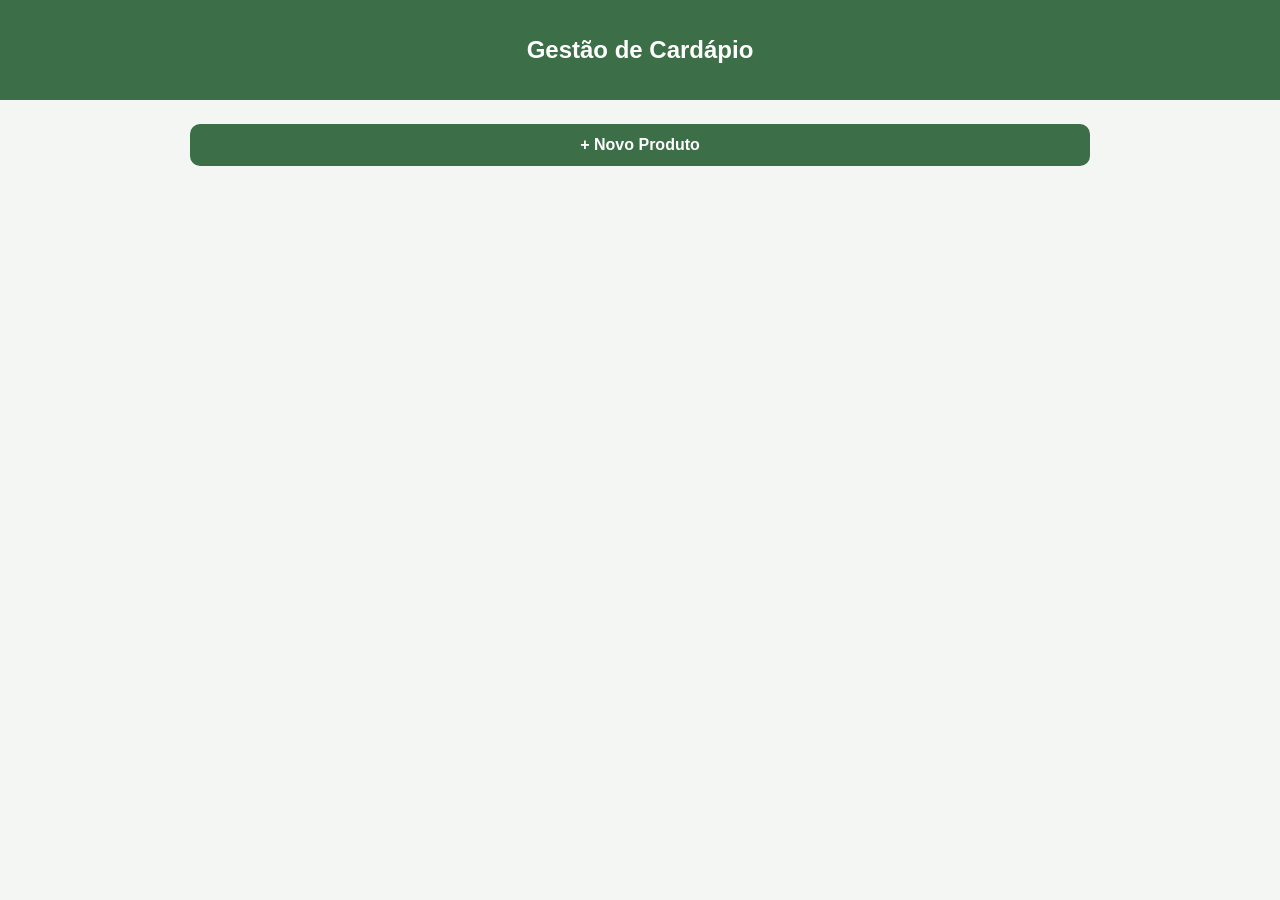
==== cardapio.html @ 91f8f68f "Update cardapio.html" ====
<!DOCTYPE html>
<html lang="pt-br">
<head>
<meta charset="UTF-8">
<meta name="viewport" content="width=device-width, initial-scale=1.0">
<title>Gestão de Cardápio</title>

<style>
  body{ font-family:Arial; background:#f4f6f4; margin:0; }
  header{ background:#3C6E47; color:#fff; padding:16px; text-align:center; }
  .container{ max-width:900px; margin:auto; padding:24px 16px; }
  
  .form-card{
    background:#fff; padding:24px; border-radius:16px;
    border:1px solid #e5e5e5; box-shadow:0 4px 12px rgba(0,0,0,0.05);
    margin-bottom:24px;
  }
  .form-card h3{ margin-bottom:16px; color:#3C6E47; }
  .field{ margin-bottom:14px; }
  input, textarea{ width:100%; padding:14px; border-radius:10px; border:1px solid #ddd; font-size:14px; box-sizing: border-box; }
  
  button{ padding:12px; border:none; border-radius:10px; font-weight:bold; cursor:pointer; }
  .btn-new{ background:#3C6E47; color:#fff; margin-bottom: 20px; width: 100%; font-size: 16px; }
  .btn-save{ width:100%; background:#3C6E47; color:#fff; }
  .btn-delete{ background:#b93b3b; color:#fff; margin-top:6px; width: 100%; }

  .card{ background:#fff; padding:16px; border-radius:12px; margin-bottom:12px; border:1px solid #ddd; }
  .img-preview { max-width: 100px; display: block; margin: 10px 0; border-radius: 8px; }
</style>
</head>

<body>

<header>
  <h2>Gestão de Cardápio</h2>
</header>

<div class="container">

  <button class="btn-new" onclick="toggleForm()">+ Novo Produto</button>

  <!-- FORMULÁRIO ÚNICO E ORGANIZADO -->
  <div id="form-box" class="form-card" style="display:none;">
    <h3>Novo Produto</h3>
    <div class="field">
      <input id="novo-nome" placeholder="Nome do produto">
    </div>
    <div class="field">
      <textarea id="novo-desc" placeholder="Descrição"></textarea>
    </div>
    <div class="field">
      <input id="novo-preco" type="number" step="0.01" placeholder="Preço (ex: 19.90)">
    </div>
    <div class="field">
      <label style="font-size: 12px; color: #666;">Foto do Produto:</label>
      <input type="file" id="novo-img-file" accept="image/png, image/jpeg, image/webp">
    </div>
    <button class="btn-save" id="btn-criar" onclick="criarProduto()">Salvar Produto</button>
  </div>

  <div id="lista"></div>

</div>

<script>
// Ajuste a URL se o seu backend estiver em outra rota de operações
const API = "https://onrender.com"; 

function toggleForm(){
  const el = document.getElementById("form-box");
  el.style.display = el.style.display === "none" ? "block" : "none";
}

// Converter arquivo para Base64
function fileToBase64(file){
  return new Promise((resolve, reject)=>{
    const reader = new FileReader();
    reader.readAsDataURL(file);
    reader.onload = () => resolve(reader.result);
    reader.onerror = error => reject(error);
  });
}

// ================= CARREGAR PRODUTOS =================
async function carregar(){
  try {
    const res = await fetch(API);
    const data = await res.json();
    const el = document.getElementById("lista");
    el.innerHTML = "";

    (data.products || []).forEach(p => {
      el.innerHTML += `
        <div class="card">
          <div class="field"><input value="${p.name}" id="name-${p.id}"></div>
          <div class="field"><textarea id="desc-${p.id}">${p.description || ""}</textarea></div>
          <div class="field"><input type="number" value="${p.price}" id="price-${p.id}"></div>
          ${p.image_url ? `<img src="${p.image_url}" class="img-preview">` : ''}
          <button class="btn-save" onclick="salvar('${p.id}')">Atualizar</button>
          <button class="btn-delete" onclick="deletar('${p.id}')">Excluir</button>
        </div>
      `;
    });
  } catch (e) {
    console.error(e);
    alert("Erro ao carregar produtos");
  }
}

// ================= CRIAR PRODUTO =================
async function criarProduto(){
  const btn = document.getElementById("btn-criar");
  const name = document.getElementById("novo-nome").value.trim();
  const description = document.getElementById("novo-desc").value.trim();
  const price = document.getElementById("novo-preco").value;
  const fileInput = document.getElementById("novo-img-file");
  const file = fileInput.files[0];

  if (!name) { alert("Nome obrigatório"); return; }

  btn.disabled = true;
  btn.innerText = "Enviando...";

  let image_url = "";
  if (file) {
    try {
      image_url = await fileToBase64(file);
    } catch (e) {
      alert("Erro ao processar imagem");
      btn.disabled = false;
      return;
    }
  }

  try {
    const res = await fetch(API, {
      method: "POST",
      headers: { 'Content-Type': 'application/json' },
      body: JSON.stringify({
        name,
        description,
        price: Number(price) || 0,
        image_url
      })
    });

    const data = await res.json();

    if (data.ok) {
      alert("Produto criado!");
      // Limpar campos
      document.getElementById("novo-nome").value = "";
      document.getElementById("novo-desc").value = "";
      document.getElementById("novo-preco").value = "";
      fileInput.value = "";
      toggleForm();
      carregar();
    } else {
      alert("Erro: " + data.message);
    }
  } catch (e) {
    console.error(e);
    alert("Erro de conexão com o servidor");
  } finally {
    btn.disabled = false;
    btn.innerText = "Salvar Produto";
  }
}

// ================= ATUALIZAR (SALVAR) =================
async function salvar(id){
  const name = document.getElementById("name-"+id).value;
  const description = document.getElementById("desc-"+id).value;
  const price = document.getElementById("price-"+id).value;

  try {
    const res = await fetch(`${API}/${id}`, {
      method: "PATCH",
      headers: { 'Content-Type': 'application/json' },
      body: JSON.stringify({ name, description, price: Number(price) })
    });
    const data = await res.json();
    if(data.ok) alert("Atualizado!");
  } catch (e) {
    alert("Erro ao atualizar");
  }
}

// ================= DELETAR =================
async function deletar(id){
  if(!confirm("Excluir produto?")) return;
  try {
    await fetch(`${API}/${id}`, { method: "DELETE" });
    carregar();
  } catch (e) {
    alert("Erro ao deletar");
  }
}

// Inicialização
carregar();
</script>

</body>
</html>
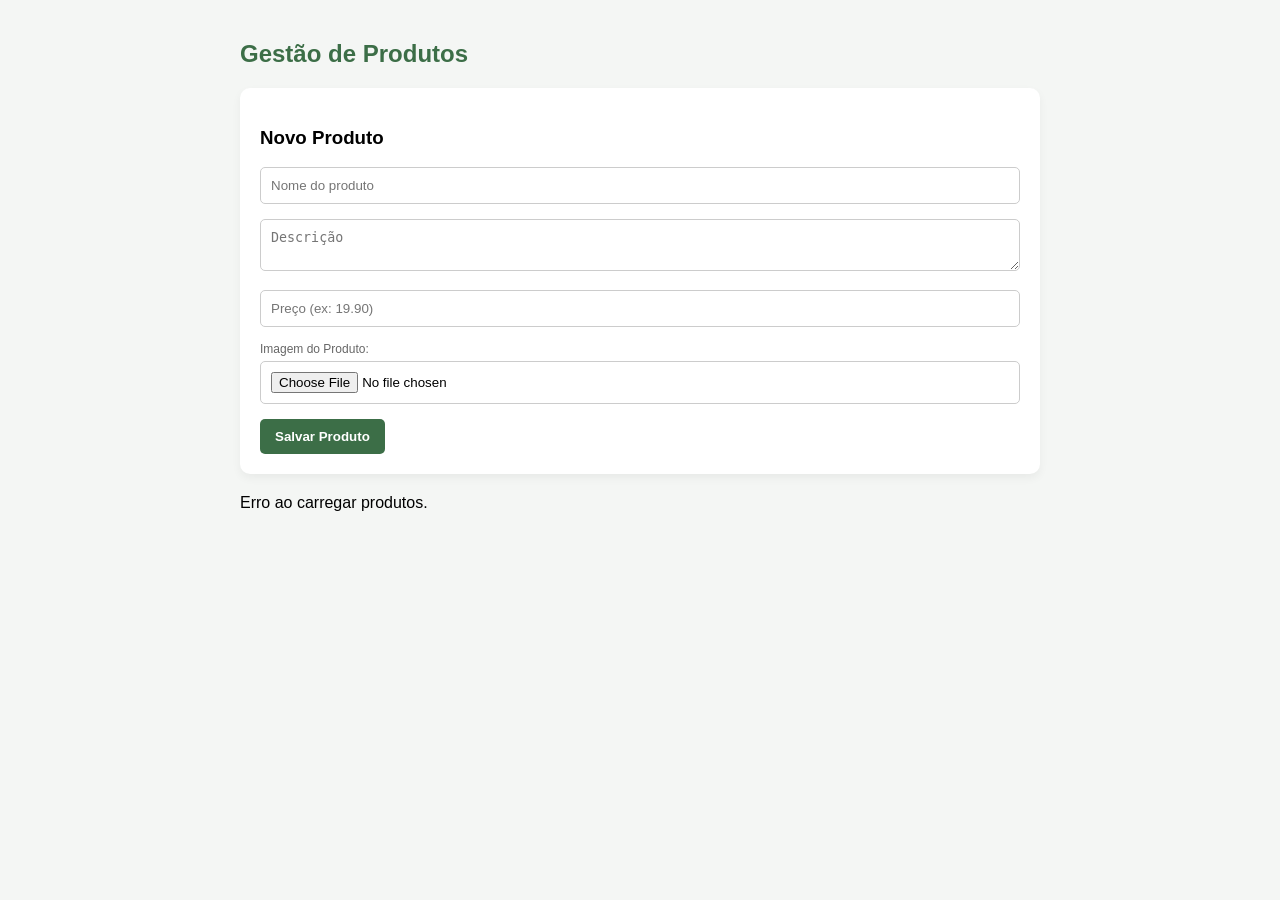
==== commit c485a949: "Update cardapio.html" ====
--- a/cardapio.html
+++ b/cardapio.html
@@ -1,206 +1,190 @@
 <!DOCTYPE html>
 <html lang="pt-br">
 <head>
-<meta charset="UTF-8">
-<meta name="viewport" content="width=device-width, initial-scale=1.0">
-<title>Gestão de Cardápio</title>
+  <meta charset="UTF-8">
+  <meta name="viewport" content="width=device-width, initial-scale=1.0">
+  <title>Gestão de Cardápio - Admin</title>
+  <style>
+    body { font-family: Arial, sans-serif; background: #f4f6f4; margin: 0; padding: 20px; }
+    .container { max-width: 800px; margin: 0 auto; }
+    h2 { color: #3C6E47; }
+    .form-card, .card { background: #fff; padding: 20px; border-radius: 10px; margin-bottom: 20px; box-shadow: 0 4px 10px rgba(0,0,0,0.05); }
+    .field { margin-bottom: 15px; }
+    input, textarea { width: 100%; padding: 10px; border: 1px solid #ccc; border-radius: 5px; box-sizing: border-box; }
+    button { padding: 10px 15px; border: none; border-radius: 5px; cursor: pointer; font-weight: bold; }
+    .btn-save { background: #3C6E47; color: white; }
+    .btn-delete { background: #c0392b; color: white; }
+    .btn-save:hover { background: #2d5235; }
+    .btn-delete:hover { background: #a53125; }
+    img.preview { max-width: 100px; border-radius: 8px; margin-top: 10px; display: block; }
+  </style>
+</head>
+<body>
+  <div class="container">
+    <h2>Gestão de Produtos</h2>
+    
+    <!-- Formulário Único de Criação -->
+    <div class="form-card">
+      <h3>Novo Produto</h3>
+      <div class="field">
+        <input id="novo-nome" type="text" placeholder="Nome do produto">
+      </div>
+      <div class="field">
+        <textarea id="novo-desc" placeholder="Descrição"></textarea>
+      </div>
+      <div class="field">
+        <input id="novo-preco" type="number" step="0.01" placeholder="Preço (ex: 19.90)">
+      </div>
+      <div class="field">
+        <label style="font-size: 12px; color: #666; display: block; margin-bottom: 5px;">Imagem do Produto:</label>
+        <input type="file" id="novo-img-file" accept="image/png, image/jpeg, image/webp">
+      </div>
+      <button class="btn-save" id="btn-criar" onclick="criarProduto()">Salvar Produto</button>
+    </div>
 
-<style>
-  body{ font-family:Arial; background:#f4f6f4; margin:0; }
-  header{ background:#3C6E47; color:#fff; padding:16px; text-align:center; }
-  .container{ max-width:900px; margin:auto; padding:24px 16px; }
-  
-  .form-card{
-    background:#fff; padding:24px; border-radius:16px;
-    border:1px solid #e5e5e5; box-shadow:0 4px 12px rgba(0,0,0,0.05);
-    margin-bottom:24px;
-  }
-  .form-card h3{ margin-bottom:16px; color:#3C6E47; }
-  .field{ margin-bottom:14px; }
-  input, textarea{ width:100%; padding:14px; border-radius:10px; border:1px solid #ddd; font-size:14px; box-sizing: border-box; }
-  
-  button{ padding:12px; border:none; border-radius:10px; font-weight:bold; cursor:pointer; }
-  .btn-new{ background:#3C6E47; color:#fff; margin-bottom: 20px; width: 100%; font-size: 16px; }
-  .btn-save{ width:100%; background:#3C6E47; color:#fff; }
-  .btn-delete{ background:#b93b3b; color:#fff; margin-top:6px; width: 100%; }
-
-  .card{ background:#fff; padding:16px; border-radius:12px; margin-bottom:12px; border:1px solid #ddd; }
-  .img-preview { max-width: 100px; display: block; margin: 10px 0; border-radius: 8px; }
-</style>
-</head>
-
-<body>
-
-<header>
-  <h2>Gestão de Cardápio</h2>
-</header>
-
-<div class="container">
-
-  <button class="btn-new" onclick="toggleForm()">+ Novo Produto</button>
-
-  <!-- FORMULÁRIO ÚNICO E ORGANIZADO -->
-  <div id="form-box" class="form-card" style="display:none;">
-    <h3>Novo Produto</h3>
-    <div class="field">
-      <input id="novo-nome" placeholder="Nome do produto">
-    </div>
-    <div class="field">
-      <textarea id="novo-desc" placeholder="Descrição"></textarea>
-    </div>
-    <div class="field">
-      <input id="novo-preco" type="number" step="0.01" placeholder="Preço (ex: 19.90)">
-    </div>
-    <div class="field">
-      <label style="font-size: 12px; color: #666;">Foto do Produto:</label>
-      <input type="file" id="novo-img-file" accept="image/png, image/jpeg, image/webp">
-    </div>
-    <button class="btn-save" id="btn-criar" onclick="criarProduto()">Salvar Produto</button>
+    <!-- Lista de Produtos para Edição/Exclusão -->
+    <div id="lista">Carregando produtos...</div>
   </div>
 
-  <div id="lista"></div>
+  <script>
+    const API = "https://SEU-BACKEND-AQUI.com/api"; // ATENÇÃO: Troque pela URL do seu backend!
 
-</div>
+    // Converte Arquivo para Base64
+    function fileToBase64(file) {
+      return new Promise((resolve, reject) => {
+        const reader = new FileReader();
+        reader.readAsDataURL(file);
+        reader.onload = () => resolve(reader.result);
+        reader.onerror = error => reject(error);
+      });
+    }
 
-<script>
-// Ajuste a URL se o seu backend estiver em outra rota de operações
-const API = "https://onrender.com"; 
+    async function carregar() {
+      try {
+        const res = await fetch(API + "/products");
+        const data = await res.json();
+        
+        const el = document.getElementById("lista");
+        el.innerHTML = "";
+        
+        (data.products || []).forEach(p => {
+          el.innerHTML += `
+            <div class="card">
+              <div class="field"><input value="${p.name}" id="name-${p.id}"></div>
+              <div class="field"><textarea id="desc-${p.id}">${p.description || ""}</textarea></div>
+              <div class="field"><input value="${p.price}" id="price-${p.id}" type="number" step="0.01"></div>
+              
+              <!-- Mantemos a URL escondida para não perder caso o admin não altere a imagem -->
+              <input type="hidden" value="${p.image_url || ""}" id="current-img-${p.id}">
+              
+              <div class="field">
+                <label style="font-size: 12px; color: #666;">Trocar imagem:</label>
+                <input type="file" id="file-${p.id}" accept="image/png, image/jpeg, image/webp">
+                ${p.image_url ? `<img src="${p.image_url}" class="preview">` : ''}
+              </div>
 
-function toggleForm(){
-  const el = document.getElementById("form-box");
-  el.style.display = el.style.display === "none" ? "block" : "none";
-}
+              <button class="btn-save" onclick="salvar('${p.id}')">Atualizar</button>
+              <button class="btn-delete" onclick="deletar('${p.id}')">Excluir</button>
+            </div>
+          `;
+        });
+      } catch (e) {
+        console.error(e);
+        document.getElementById("lista").innerHTML = "Erro ao carregar produtos.";
+      }
+    }
 
-// Converter arquivo para Base64
-function fileToBase64(file){
-  return new Promise((resolve, reject)=>{
-    const reader = new FileReader();
-    reader.readAsDataURL(file);
-    reader.onload = () => resolve(reader.result);
-    reader.onerror = error => reject(error);
-  });
-}
+    async function criarProduto() {
+      const btn = document.getElementById("btn-criar");
+      const name = document.getElementById("novo-nome").value.trim();
+      const description = document.getElementById("novo-desc").value.trim();
+      const price = document.getElementById("novo-preco").value;
+      const file = document.getElementById("novo-img-file").files[0];
 
-// ================= CARREGAR PRODUTOS =================
-async function carregar(){
-  try {
-    const res = await fetch(API);
-    const data = await res.json();
-    const el = document.getElementById("lista");
-    el.innerHTML = "";
+      if (!name) return alert("Nome obrigatório");
 
-    (data.products || []).forEach(p => {
-      el.innerHTML += `
-        <div class="card">
-          <div class="field"><input value="${p.name}" id="name-${p.id}"></div>
-          <div class="field"><textarea id="desc-${p.id}">${p.description || ""}</textarea></div>
-          <div class="field"><input type="number" value="${p.price}" id="price-${p.id}"></div>
-          ${p.image_url ? `<img src="${p.image_url}" class="img-preview">` : ''}
-          <button class="btn-save" onclick="salvar('${p.id}')">Atualizar</button>
-          <button class="btn-delete" onclick="deletar('${p.id}')">Excluir</button>
-        </div>
-      `;
-    });
-  } catch (e) {
-    console.error(e);
-    alert("Erro ao carregar produtos");
-  }
-}
+      btn.disabled = true;
+      btn.innerText = "Salvando...";
 
-// ================= CRIAR PRODUTO =================
-async function criarProduto(){
-  const btn = document.getElementById("btn-criar");
-  const name = document.getElementById("novo-nome").value.trim();
-  const description = document.getElementById("novo-desc").value.trim();
-  const price = document.getElementById("novo-preco").value;
-  const fileInput = document.getElementById("novo-img-file");
-  const file = fileInput.files[0];
+      let image_url = "";
+      if (file) {
+        try {
+          image_url = await fileToBase64(file);
+        } catch (e) {
+          alert("Erro ao ler imagem.");
+          btn.disabled = false;
+          btn.innerText = "Salvar Produto";
+          return;
+        }
+      }
 
-  if (!name) { alert("Nome obrigatório"); return; }
+      try {
+        const res = await fetch(API + "/products", {
+          method: "POST",
+          headers: { 'Content-Type': 'application/json' },
+          body: JSON.stringify({ name, description, price, image_url })
+        });
+        const data = await res.json();
+        
+        if (!data.ok) throw new Error("Erro no backend");
 
-  btn.disabled = true;
-  btn.innerText = "Enviando...";
+        document.getElementById("novo-nome").value = "";
+        document.getElementById("novo-desc").value = "";
+        document.getElementById("novo-preco").value = "";
+        document.getElementById("novo-img-file").value = "";
+        
+        await carregar();
+      } catch (e) {
+        console.error(e);
+        alert("Erro de conexão ao salvar produto.");
+      } finally {
+        btn.disabled = false;
+        btn.innerText = "Salvar Produto";
+      }
+    }
 
-  let image_url = "";
-  if (file) {
-    try {
-      image_url = await fileToBase64(file);
-    } catch (e) {
-      alert("Erro ao processar imagem");
-      btn.disabled = false;
-      return;
+    async function salvar(id) {
+      const name = document.getElementById("name-"+id).value;
+      const description = document.getElementById("desc-"+id).value;
+      const price = document.getElementById("price-"+id).value;
+      const file = document.getElementById("file-"+id).files[0];
+      
+      let image_url = document.getElementById("current-img-"+id).value; // Mantém a antiga se não houver upload
+
+      if (file) {
+        try {
+          image_url = await fileToBase64(file);
+        } catch(e) {
+          return alert("Erro ao ler nova imagem.");
+        }
+      }
+
+      try {
+        await fetch(API + "/products/" + id, {
+          method: "PUT",
+          headers: { 'Content-Type': 'application/json' },
+          body: JSON.stringify({ name, description, price, image_url })
+        });
+        alert("Atualizado com sucesso!");
+        carregar();
+      } catch (e) {
+        alert("Erro ao atualizar.");
+      }
     }
-  }
 
-  try {
-    const res = await fetch(API, {
-      method: "POST",
-      headers: { 'Content-Type': 'application/json' },
-      body: JSON.stringify({
-        name,
-        description,
-        price: Number(price) || 0,
-        image_url
-      })
-    });
+    async function deletar(id) {
+      if(!confirm("Excluir produto definitivamente?")) return;
+      try {
+        await fetch(API + "/products/" + id, { method: "DELETE" });
+        carregar();
+      } catch (e) {
+        alert("Erro ao excluir.");
+      }
+    }
 
-    const data = await res.json();
-
-    if (data.ok) {
-      alert("Produto criado!");
-      // Limpar campos
-      document.getElementById("novo-nome").value = "";
-      document.getElementById("novo-desc").value = "";
-      document.getElementById("novo-preco").value = "";
-      fileInput.value = "";
-      toggleForm();
-      carregar();
-    } else {
-      alert("Erro: " + data.message);
-    }
-  } catch (e) {
-    console.error(e);
-    alert("Erro de conexão com o servidor");
-  } finally {
-    btn.disabled = false;
-    btn.innerText = "Salvar Produto";
-  }
-}
-
-// ================= ATUALIZAR (SALVAR) =================
-async function salvar(id){
-  const name = document.getElementById("name-"+id).value;
-  const description = document.getElementById("desc-"+id).value;
-  const price = document.getElementById("price-"+id).value;
-
-  try {
-    const res = await fetch(`${API}/${id}`, {
-      method: "PATCH",
-      headers: { 'Content-Type': 'application/json' },
-      body: JSON.stringify({ name, description, price: Number(price) })
-    });
-    const data = await res.json();
-    if(data.ok) alert("Atualizado!");
-  } catch (e) {
-    alert("Erro ao atualizar");
-  }
-}
-
-// ================= DELETAR =================
-async function deletar(id){
-  if(!confirm("Excluir produto?")) return;
-  try {
-    await fetch(`${API}/${id}`, { method: "DELETE" });
+    // Init
     carregar();
-  } catch (e) {
-    alert("Erro ao deletar");
-  }
-}
-
-// Inicialização
-carregar();
-</script>
-
+  </script>
 </body>
 </html>
 
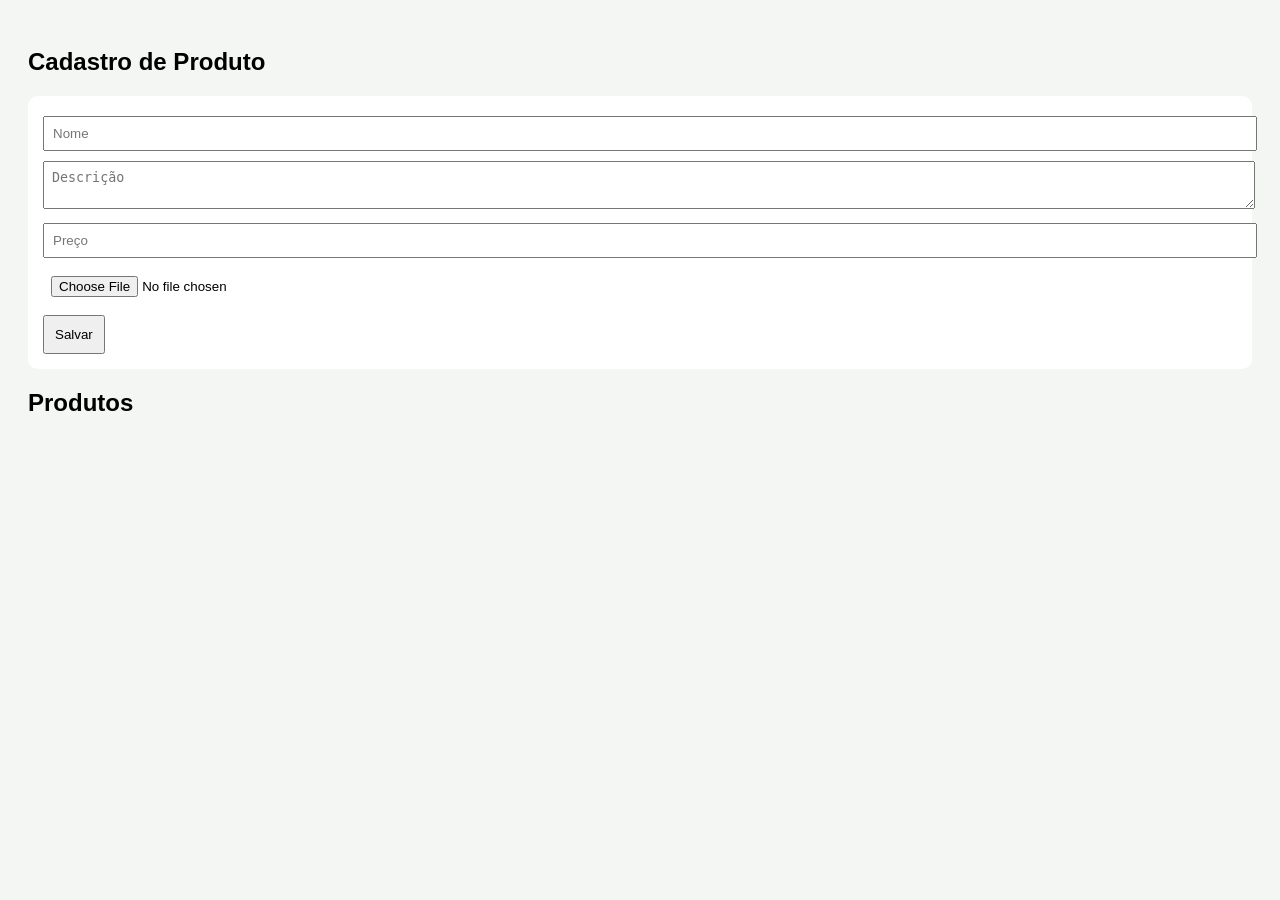
==== commit 467d7a16: "Update cardapio.html" ====
--- a/cardapio.html
+++ b/cardapio.html
@@ -1,192 +1,98 @@
 <!DOCTYPE html>
 <html lang="pt-br">
 <head>
-  <meta charset="UTF-8">
-  <meta name="viewport" content="width=device-width, initial-scale=1.0">
-  <title>Gestão de Cardápio - Admin</title>
-  <style>
-    body { font-family: Arial, sans-serif; background: #f4f6f4; margin: 0; padding: 20px; }
-    .container { max-width: 800px; margin: 0 auto; }
-    h2 { color: #3C6E47; }
-    .form-card, .card { background: #fff; padding: 20px; border-radius: 10px; margin-bottom: 20px; box-shadow: 0 4px 10px rgba(0,0,0,0.05); }
-    .field { margin-bottom: 15px; }
-    input, textarea { width: 100%; padding: 10px; border: 1px solid #ccc; border-radius: 5px; box-sizing: border-box; }
-    button { padding: 10px 15px; border: none; border-radius: 5px; cursor: pointer; font-weight: bold; }
-    .btn-save { background: #3C6E47; color: white; }
-    .btn-delete { background: #c0392b; color: white; }
-    .btn-save:hover { background: #2d5235; }
-    .btn-delete:hover { background: #a53125; }
-    img.preview { max-width: 100px; border-radius: 8px; margin-top: 10px; display: block; }
-  </style>
+<meta charset="UTF-8">
+<title>Admin Cardápio</title>
+<style>
+body{font-family:Arial;background:#f4f6f4;padding:20px}
+.card{background:#fff;padding:15px;border-radius:10px;margin-bottom:15px}
+input,textarea{width:100%;margin:5px 0;padding:8px}
+button{padding:10px;margin-top:5px;cursor:pointer}
+</style>
 </head>
 <body>
-  <div class="container">
-    <h2>Gestão de Produtos</h2>
-    
-    <!-- Formulário Único de Criação -->
-    <div class="form-card">
-      <h3>Novo Produto</h3>
-      <div class="field">
-        <input id="novo-nome" type="text" placeholder="Nome do produto">
+
+<h2>Cadastro de Produto</h2>
+
+<div class="card">
+<input id="nome" placeholder="Nome">
+<textarea id="desc" placeholder="Descrição"></textarea>
+<input id="preco" type="number" placeholder="Preço">
+<input id="img" type="file">
+<button onclick="criar()">Salvar</button>
+</div>
+
+<h2>Produtos</h2>
+<div id="lista"></div>
+
+<script>
+const API = "https://tanamao-backend.onrender.com/api";
+
+function fileToBase64(file){
+  return new Promise((res,rej)=>{
+    const r=new FileReader();
+    r.readAsDataURL(file);
+    r.onload=()=>res(r.result);
+    r.onerror=rej;
+  });
+}
+
+async function criar(){
+  const name = document.getElementById("nome").value;
+  const description = document.getElementById("desc").value;
+  const price = document.getElementById("preco").value;
+  const file = document.getElementById("img").files[0];
+
+  let image_url = "";
+  if(file){
+    image_url = await fileToBase64(file);
+  }
+
+  const res = await fetch(API+"/products",{
+    method:"POST",
+    headers:{'Content-Type':'application/json'},
+    body:JSON.stringify({name,description,price,image_url})
+  });
+
+  const data = await res.json();
+  console.log(data);
+
+  if(!data.ok) return alert("Erro");
+
+  carregar();
+}
+
+async function carregar(){
+  const res = await fetch(API+"/products");
+  const data = await res.json();
+
+  const el = document.getElementById("lista");
+  el.innerHTML="";
+
+  data.products.forEach(p=>{
+    el.innerHTML += `
+      <div class="card">
+        <b>${p.name}</b><br>
+        ${p.description}<br>
+        R$ ${p.price}<br>
+        ${p.image_url ? `<img src="${p.image_url}" width="100">` : ""}
+        <button onclick="del('${p.id}')">Excluir</button>
       </div>
-      <div class="field">
-        <textarea id="novo-desc" placeholder="Descrição"></textarea>
-      </div>
-      <div class="field">
-        <input id="novo-preco" type="number" step="0.01" placeholder="Preço (ex: 19.90)">
-      </div>
-      <div class="field">
-        <label style="font-size: 12px; color: #666; display: block; margin-bottom: 5px;">Imagem do Produto:</label>
-        <input type="file" id="novo-img-file" accept="image/png, image/jpeg, image/webp">
-      </div>
-      <button class="btn-save" id="btn-criar" onclick="criarProduto()">Salvar Produto</button>
-    </div>
+    `;
+  });
+}
 
-    <!-- Lista de Produtos para Edição/Exclusão -->
-    <div id="lista">Carregando produtos...</div>
-  </div>
+async function del(id){
+  await fetch(API+"/products/"+id,{method:"DELETE"});
+  carregar();
+}
 
-  <script>
-    const API = "https://SEU-BACKEND-AQUI.com/api"; // ATENÇÃO: Troque pela URL do seu backend!
+carregar();
+</script>
 
-    // Converte Arquivo para Base64
-    function fileToBase64(file) {
-      return new Promise((resolve, reject) => {
-        const reader = new FileReader();
-        reader.readAsDataURL(file);
-        reader.onload = () => resolve(reader.result);
-        reader.onerror = error => reject(error);
-      });
-    }
-
-    async function carregar() {
-      try {
-        const res = await fetch(API + "/products");
-        const data = await res.json();
-        
-        const el = document.getElementById("lista");
-        el.innerHTML = "";
-        
-        (data.products || []).forEach(p => {
-          el.innerHTML += `
-            <div class="card">
-              <div class="field"><input value="${p.name}" id="name-${p.id}"></div>
-              <div class="field"><textarea id="desc-${p.id}">${p.description || ""}</textarea></div>
-              <div class="field"><input value="${p.price}" id="price-${p.id}" type="number" step="0.01"></div>
-              
-              <!-- Mantemos a URL escondida para não perder caso o admin não altere a imagem -->
-              <input type="hidden" value="${p.image_url || ""}" id="current-img-${p.id}">
-              
-              <div class="field">
-                <label style="font-size: 12px; color: #666;">Trocar imagem:</label>
-                <input type="file" id="file-${p.id}" accept="image/png, image/jpeg, image/webp">
-                ${p.image_url ? `<img src="${p.image_url}" class="preview">` : ''}
-              </div>
-
-              <button class="btn-save" onclick="salvar('${p.id}')">Atualizar</button>
-              <button class="btn-delete" onclick="deletar('${p.id}')">Excluir</button>
-            </div>
-          `;
-        });
-      } catch (e) {
-        console.error(e);
-        document.getElementById("lista").innerHTML = "Erro ao carregar produtos.";
-      }
-    }
-
-    async function criarProduto() {
-      const btn = document.getElementById("btn-criar");
-      const name = document.getElementById("novo-nome").value.trim();
-      const description = document.getElementById("novo-desc").value.trim();
-      const price = document.getElementById("novo-preco").value;
-      const file = document.getElementById("novo-img-file").files[0];
-
-      if (!name) return alert("Nome obrigatório");
-
-      btn.disabled = true;
-      btn.innerText = "Salvando...";
-
-      let image_url = "";
-      if (file) {
-        try {
-          image_url = await fileToBase64(file);
-        } catch (e) {
-          alert("Erro ao ler imagem.");
-          btn.disabled = false;
-          btn.innerText = "Salvar Produto";
-          return;
-        }
-      }
-
-      try {
-        const res = await fetch(API + "/products", {
-          method: "POST",
-          headers: { 'Content-Type': 'application/json' },
-          body: JSON.stringify({ name, description, price, image_url })
-        });
-        const data = await res.json();
-        
-        if (!data.ok) throw new Error("Erro no backend");
-
-        document.getElementById("novo-nome").value = "";
-        document.getElementById("novo-desc").value = "";
-        document.getElementById("novo-preco").value = "";
-        document.getElementById("novo-img-file").value = "";
-        
-        await carregar();
-      } catch (e) {
-        console.error(e);
-        alert("Erro de conexão ao salvar produto.");
-      } finally {
-        btn.disabled = false;
-        btn.innerText = "Salvar Produto";
-      }
-    }
-
-    async function salvar(id) {
-      const name = document.getElementById("name-"+id).value;
-      const description = document.getElementById("desc-"+id).value;
-      const price = document.getElementById("price-"+id).value;
-      const file = document.getElementById("file-"+id).files[0];
-      
-      let image_url = document.getElementById("current-img-"+id).value; // Mantém a antiga se não houver upload
-
-      if (file) {
-        try {
-          image_url = await fileToBase64(file);
-        } catch(e) {
-          return alert("Erro ao ler nova imagem.");
-        }
-      }
-
-      try {
-        await fetch(API + "/products/" + id, {
-          method: "PUT",
-          headers: { 'Content-Type': 'application/json' },
-          body: JSON.stringify({ name, description, price, image_url })
-        });
-        alert("Atualizado com sucesso!");
-        carregar();
-      } catch (e) {
-        alert("Erro ao atualizar.");
-      }
-    }
-
-    async function deletar(id) {
-      if(!confirm("Excluir produto definitivamente?")) return;
-      try {
-        await fetch(API + "/products/" + id, { method: "DELETE" });
-        carregar();
-      } catch (e) {
-        alert("Erro ao excluir.");
-      }
-    }
-
-    // Init
-    carregar();
-  </script>
 </body>
 </html>
 
 
 
+
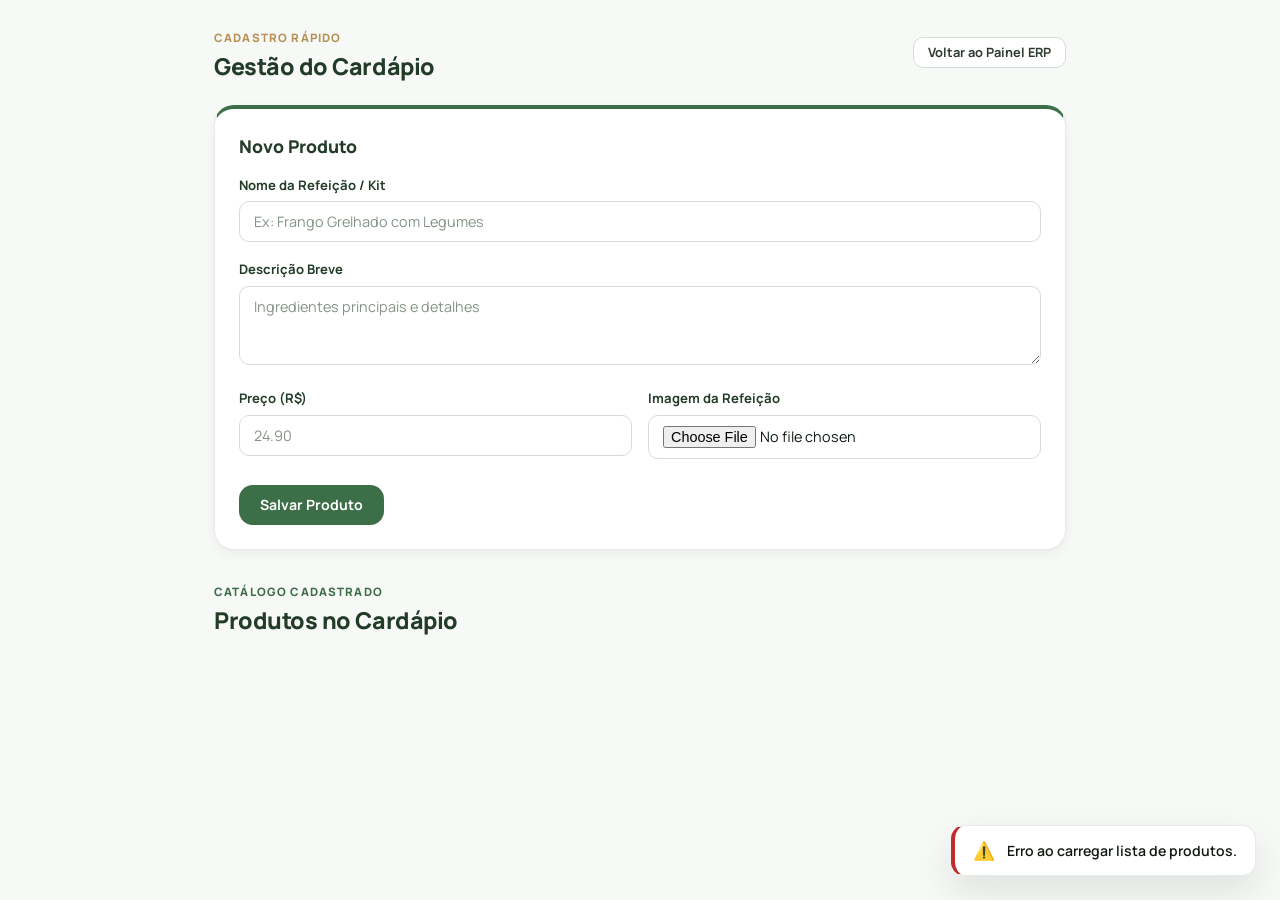
==== commit 6be99e2c: "feat: redesign SaaS com layout Mailfy, sidebar lateral e design system verde/dourado" ====
--- a/cardapio.html
+++ b/cardapio.html
@@ -1,98 +1,147 @@
 <!DOCTYPE html>
 <html lang="pt-br">
 <head>
-<meta charset="UTF-8">
-<title>Admin Cardápio</title>
-<style>
-body{font-family:Arial;background:#f4f6f4;padding:20px}
-.card{background:#fff;padding:15px;border-radius:10px;margin-bottom:15px}
-input,textarea{width:100%;margin:5px 0;padding:8px}
-button{padding:10px;margin-top:5px;cursor:pointer}
-</style>
+  <meta charset="UTF-8">
+  <meta name="viewport" content="width=device-width, initial-scale=1.0">
+  <title>Gestão do Cardápio - Tá na Mão!</title>
+  <link rel="preconnect" href="https://fonts.googleapis.com">
+  <link rel="preconnect" href="https://fonts.gstatic.com" crossorigin>
+  <link href="https://fonts.googleapis.com/css2?family=Manrope:wght@400;500;600;700;800&display=swap" rel="stylesheet">
+  <link rel="stylesheet" href="/assets/css/main.css">
 </head>
-<body>
+<body style="padding: 24px; max-width: 900px; margin: 0 auto;">
 
-<h2>Cadastro de Produto</h2>
+  <header style="margin-bottom: 24px; display: flex; align-items: center; justify-content: space-between;">
+    <div>
+      <div class="micro-heading gold">CADASTRO RÁPIDO</div>
+      <h1 class="section-title">Gestão do Cardápio</h1>
+    </div>
+    <a href="/painel.html" class="btn btn-secondary btn-sm">Voltar ao Painel ERP</a>
+  </header>
 
-<div class="card">
-<input id="nome" placeholder="Nome">
-<textarea id="desc" placeholder="Descrição"></textarea>
-<input id="preco" type="number" placeholder="Preço">
-<input id="img" type="file">
-<button onclick="criar()">Salvar</button>
-</div>
+  <div class="mailfy-card featured-green" style="margin-bottom: 28px;">
+    <h3 style="font-size: 1.1rem; font-weight: 800; color: var(--verde-dark); margin-bottom: 16px;">Novo Produto</h3>
+    
+    <div class="form-group">
+      <label class="form-label">Nome da Refeição / Kit</label>
+      <input id="nome" class="form-control" placeholder="Ex: Frango Grelhado com Legumes">
+    </div>
 
-<h2>Produtos</h2>
-<div id="lista"></div>
+    <div class="form-group">
+      <label class="form-label">Descrição Breve</label>
+      <textarea id="desc" class="form-control" rows="3" placeholder="Ingredientes principais e detalhes"></textarea>
+    </div>
 
-<script>
-const API = "https://tanamao-backend.onrender.com/api";
+    <div style="display: grid; grid-template-columns: 1fr 1fr; gap: 16px;">
+      <div class="form-group">
+        <label class="form-label">Preço (R$)</label>
+        <input id="preco" type="number" step="0.01" class="form-control" placeholder="24.90">
+      </div>
+      <div class="form-group">
+        <label class="form-label">Imagem da Refeição</label>
+        <input id="img" type="file" accept="image/*" class="form-control">
+      </div>
+    </div>
 
-function fileToBase64(file){
-  return new Promise((res,rej)=>{
-    const r=new FileReader();
-    r.readAsDataURL(file);
-    r.onload=()=>res(r.result);
-    r.onerror=rej;
-  });
-}
+    <button onclick="criar()" class="btn btn-primary" style="margin-top: 8px;">Salvar Produto</button>
+  </div>
 
-async function criar(){
-  const name = document.getElementById("nome").value;
-  const description = document.getElementById("desc").value;
-  const price = document.getElementById("preco").value;
-  const file = document.getElementById("img").files[0];
+  <div class="micro-heading">CATÁLOGO CADASTRADO</div>
+  <h2 class="section-title" style="margin-bottom: 16px;">Produtos no Cardápio</h2>
+  
+  <div id="lista" style="display: grid; grid-template-columns: repeat(auto-fill, minmax(260px, 1fr)); gap: 16px;"></div>
 
-  let image_url = "";
-  if(file){
-    image_url = await fileToBase64(file);
-  }
+  <script src="/assets/js/toast.js"></script>
+  <script>
+    const API = "https://tanamao-backend.onrender.com/api";
 
-  const res = await fetch(API+"/products",{
-    method:"POST",
-    headers:{'Content-Type':'application/json'},
-    body:JSON.stringify({name,description,price,image_url})
-  });
+    function fileToBase64(file){
+      return new Promise((res,rej)=>{
+        const r=new FileReader();
+        r.readAsDataURL(file);
+        r.onload=()=>res(r.result);
+        r.onerror=rej;
+      });
+    }
 
-  const data = await res.json();
-  console.log(data);
+    async function criar(){
+      const name = document.getElementById("nome").value;
+      const description = document.getElementById("desc").value;
+      const price = document.getElementById("preco").value;
+      const file = document.getElementById("img").files[0];
 
-  if(!data.ok) return alert("Erro");
+      if(!name || !price) {
+        Toast.error("Por favor, preencha o nome e o preço.");
+        return;
+      }
 
-  carregar();
-}
+      let image_url = "";
+      if(file){
+        image_url = await fileToBase64(file);
+      }
 
-async function carregar(){
-  const res = await fetch(API+"/products");
-  const data = await res.json();
+      try {
+        const res = await fetch(API+"/products",{
+          method:"POST",
+          headers:{'Content-Type':'application/json'},
+          body:JSON.stringify({name,description,price,image_url})
+        });
 
-  const el = document.getElementById("lista");
-  el.innerHTML="";
+        const data = await res.json();
+        if(!data.ok) throw new Error(data.message || "Erro ao salvar");
 
-  data.products.forEach(p=>{
-    el.innerHTML += `
-      <div class="card">
-        <b>${p.name}</b><br>
-        ${p.description}<br>
-        R$ ${p.price}<br>
-        ${p.image_url ? `<img src="${p.image_url}" width="100">` : ""}
-        <button onclick="del('${p.id}')">Excluir</button>
-      </div>
-    `;
-  });
-}
+        Toast.success("Produto cadastrado com sucesso!");
+        document.getElementById("nome").value = "";
+        document.getElementById("desc").value = "";
+        document.getElementById("preco").value = "";
+        document.getElementById("img").value = "";
+        carregar();
+      } catch(e) {
+        Toast.error(e.message || "Falha ao salvar produto.");
+      }
+    }
 
-async function del(id){
-  await fetch(API+"/products/"+id,{method:"DELETE"});
-  carregar();
-}
+    async function carregar(){
+      try {
+        const res = await fetch(API+"/products");
+        const data = await res.json();
 
-carregar();
-</script>
+        const el = document.getElementById("lista");
+        el.innerHTML="";
+
+        if (!data.products || data.products.length === 0) {
+          el.innerHTML = '<div style="color: var(--text-muted); font-size: 0.9rem;">Nenhum produto cadastrado ainda.</div>';
+          return;
+        }
+
+        data.products.forEach(p=>{
+          el.innerHTML += `
+            <div class="mailfy-card">
+              ${p.image_url ? `<img src="${p.image_url}" style="width:100%; height:140px; object-fit:cover; border-radius:var(--radius-sm); margin-bottom:12px;">` : ""}
+              <h4 style="font-weight:800; color:var(--verde-dark); font-size:1rem; margin-bottom:4px;">${p.name}</h4>
+              <p style="color:var(--text-muted); font-size:0.82rem; margin-bottom:10px;">${p.description || 'Sem descrição'}</p>
+              <div style="display:flex; align-items:center; justify-content:space-between;">
+                <span style="font-weight:800; color:var(--dourado-dark); font-size:1.1rem;">R$ ${Number(p.price).toFixed(2)}</span>
+                <button onclick="del('${p.id}')" class="btn btn-ghost btn-sm" style="color:var(--status-danger-text);">Excluir</button>
+              </div>
+            </div>
+          `;
+        });
+      } catch(e) {
+        Toast.error("Erro ao carregar lista de produtos.");
+      }
+    }
+
+    async function del(id){
+      if(confirm("Deseja realmente excluir este produto?")) {
+        await fetch(API+"/products/"+id,{method:"DELETE"});
+        Toast.info("Produto removido.");
+        carregar();
+      }
+    }
+
+    carregar();
+  </script>
 
 </body>
 </html>
-
-
-
-
--- a/assets/css/main.css
+++ b/assets/css/main.css
@@ -0,0 +1,783 @@
+/* ==========================================
+   TÁ NA MÃO! - DESIGN SYSTEM & SAAS SIDEBAR LAYOUT (MAILFY STYLE)
+   ========================================== */
+
+@import './variables.css';
+
+/* --- RESET & BODY --- */
+*, *::before, *::after {
+  box-sizing: border-box;
+  margin: 0;
+  padding: 0;
+}
+
+html {
+  scroll-behavior: smooth;
+  font-size: 16px;
+}
+
+body {
+  font-family: var(--font-family);
+  background-color: var(--bg-app);
+  color: var(--text-main);
+  line-height: 1.5;
+  -webkit-font-smoothing: antialiased;
+  -moz-osx-font-smoothing: grayscale;
+  min-height: 100vh;
+}
+
+/* --- APP LAYOUT COM SIDEBAR LATERAL (SAAS) --- */
+.app-layout {
+  display: flex;
+  min-height: 100vh;
+  width: 100%;
+  background-color: var(--bg-app);
+  position: relative;
+}
+
+/* --- SIDEBAR LATERAL --- */
+.sidebar {
+  width: 260px;
+  min-width: 260px;
+  background: var(--bg-card);
+  border-right: 1px solid var(--border-subtle);
+  display: flex;
+  flex-direction: column;
+  justify-content: space-between;
+  position: sticky;
+  top: 0;
+  height: 100vh;
+  z-index: 100;
+  padding: 20px 14px;
+  transition: transform var(--transition-normal);
+}
+
+.sidebar-header {
+  display: flex;
+  flex-direction: column;
+  gap: 16px;
+  margin-bottom: 20px;
+}
+
+.sidebar-brand {
+  display: flex;
+  align-items: center;
+  gap: 12px;
+  text-decoration: none;
+  color: var(--text-main);
+  padding: 4px 6px;
+}
+
+.sidebar-brand img {
+  width: 44px;
+  height: 44px;
+  object-fit: contain;
+  border-radius: var(--radius-md);
+  background: var(--verde-primary);
+  border: 1px solid var(--verde-border);
+  padding: 4px;
+}
+
+.sidebar-brand-info {
+  display: flex;
+  flex-direction: column;
+}
+
+.sidebar-brand-title {
+  font-family: var(--font-heading);
+  font-size: 1.1rem;
+  font-weight: 800;
+  color: var(--verde-dark);
+  line-height: 1.1;
+}
+
+.sidebar-brand-badge {
+  font-size: 0.68rem;
+  font-weight: 800;
+  color: var(--dourado-dark);
+  text-transform: uppercase;
+  letter-spacing: 0.08em;
+  margin-top: 2px;
+}
+
+/* MENUS DA SIDEBAR */
+.sidebar-nav {
+  display: flex;
+  flex-direction: column;
+  gap: 4px;
+  flex: 1;
+  overflow-y: auto;
+}
+
+.sidebar-nav-label {
+  font-size: 0.68rem;
+  font-weight: 800;
+  color: var(--text-light);
+  text-transform: uppercase;
+  letter-spacing: 0.1em;
+  padding: 12px 10px 4px;
+}
+
+.sidebar-link {
+  display: flex;
+  align-items: center;
+  gap: 12px;
+  padding: 10px 12px;
+  border-radius: var(--radius-sm);
+  color: var(--text-muted);
+  font-family: var(--font-heading);
+  font-size: 0.88rem;
+  font-weight: 700;
+  text-decoration: none;
+  border: 1px solid transparent;
+  transition: all var(--transition-fast);
+  cursor: pointer;
+}
+
+.sidebar-link .nav-icon {
+  font-size: 1.1rem;
+  display: flex;
+  align-items: center;
+  justify-content: center;
+  width: 24px;
+}
+
+.sidebar-link:hover {
+  background-color: var(--bg-hover);
+  color: var(--verde-dark);
+}
+
+.sidebar-link.active {
+  background-color: var(--verde-light);
+  color: var(--verde-dark);
+  border-color: var(--verde-border);
+  box-shadow: var(--shadow-xs);
+}
+
+.sidebar-link.active .nav-icon {
+  color: var(--verde-primary);
+}
+
+/* RODAPÉ DA SIDEBAR (USUÁRIO) */
+.sidebar-footer {
+  border-top: 1px solid var(--border-subtle);
+  padding-top: 14px;
+  margin-top: 10px;
+  display: flex;
+  align-items: center;
+  justify-content: space-between;
+  gap: 10px;
+}
+
+.sidebar-user {
+  display: flex;
+  align-items: center;
+  gap: 10px;
+  min-width: 0;
+}
+
+.sidebar-user-avatar {
+  width: 36px;
+  height: 36px;
+  border-radius: 50%;
+  background: var(--dourado-light);
+  color: var(--dourado-dark);
+  border: 1px solid var(--dourado-border);
+  display: flex;
+  align-items: center;
+  justify-content: center;
+  font-weight: 800;
+  font-size: 0.9rem;
+  flex-shrink: 0;
+}
+
+.sidebar-user-info {
+  display: flex;
+  flex-direction: column;
+  min-width: 0;
+}
+
+.sidebar-user-name {
+  font-size: 0.84rem;
+  font-weight: 800;
+  color: var(--text-main);
+  white-space: nowrap;
+  overflow: hidden;
+  text-overflow: ellipsis;
+}
+
+.sidebar-user-role {
+  font-size: 0.72rem;
+  color: var(--text-muted);
+}
+
+.sidebar-logout-btn {
+  background: transparent;
+  border: 1px solid var(--border-subtle);
+  color: var(--text-muted);
+  width: 34px;
+  height: 34px;
+  border-radius: var(--radius-sm);
+  display: flex;
+  align-items: center;
+  justify-content: center;
+  cursor: pointer;
+  transition: all var(--transition-fast);
+}
+
+.sidebar-logout-btn:hover {
+  background: var(--status-danger-bg);
+  color: var(--status-danger-text);
+  border-color: var(--status-danger-border);
+}
+
+/* --- ÁREA PRINCIPAL DA APLICAÇÃO --- */
+.main-wrapper {
+  flex: 1;
+  min-width: 0;
+  display: flex;
+  flex-direction: column;
+}
+
+/* TOPBAR SUPERIOR DA ÁREA PRINCIPAL */
+.app-topbar {
+  background: var(--bg-card);
+  border-bottom: 1px solid var(--border-subtle);
+  padding: 12px 28px;
+  display: flex;
+  align-items: center;
+  justify-content: space-between;
+  gap: 16px;
+  position: sticky;
+  top: 0;
+  z-index: 90;
+  box-shadow: var(--shadow-xs);
+}
+
+.topbar-breadcrumb {
+  display: flex;
+  align-items: center;
+  gap: 8px;
+  font-size: 0.84rem;
+  color: var(--text-muted);
+  font-weight: 600;
+}
+
+.topbar-breadcrumb span.current {
+  color: var(--verde-dark);
+  font-weight: 800;
+}
+
+.topbar-search {
+  display: flex;
+  align-items: center;
+  gap: 8px;
+  background: var(--bg-app);
+  border: 1px solid var(--border-medium);
+  border-radius: var(--radius-pill);
+  padding: 6px 14px;
+  width: 320px;
+  transition: border-color var(--transition-fast), box-shadow var(--transition-fast);
+}
+
+.topbar-search:focus-within {
+  border-color: var(--verde-primary);
+  box-shadow: 0 0 0 3px rgba(60, 110, 71, 0.12);
+}
+
+.topbar-search input {
+  border: none;
+  background: transparent;
+  outline: none;
+  font-family: var(--font-family);
+  font-size: 0.85rem;
+  width: 100%;
+  color: var(--text-main);
+}
+
+.topbar-actions {
+  display: flex;
+  align-items: center;
+  gap: 10px;
+}
+
+.mobile-nav-toggle {
+  display: none;
+  background: transparent;
+  border: 1px solid var(--border-medium);
+  border-radius: var(--radius-sm);
+  padding: 8px 12px;
+  font-size: 1.2rem;
+  cursor: pointer;
+}
+
+/* ÁREA DE CONTEÚDO */
+.app-content {
+  padding: 24px 28px;
+  max-width: 1320px;
+  width: 100%;
+  margin: 0 auto;
+}
+
+/* SEÇÃO DE MICRO-TITULO ESTILO MAILFY */
+.micro-heading {
+  font-family: var(--font-heading);
+  font-size: 0.72rem;
+  font-weight: 800;
+  text-transform: uppercase;
+  letter-spacing: 0.1em;
+  color: var(--verde-primary);
+  margin-bottom: 6px;
+  display: inline-flex;
+  align-items: center;
+  gap: 6px;
+}
+
+.micro-heading.gold {
+  color: var(--dourado-hover);
+}
+
+.section-title {
+  font-family: var(--font-heading);
+  font-size: 1.45rem;
+  font-weight: 800;
+  color: var(--verde-dark);
+  letter-spacing: -0.02em;
+  line-height: 1.25;
+}
+
+.section-subtitle {
+  font-size: 0.92rem;
+  color: var(--text-muted);
+  margin-top: 4px;
+}
+
+/* --- CARDS ESTILO MAILFY --- */
+.mailfy-card {
+  background: var(--bg-card);
+  border: 1px solid var(--border-subtle);
+  border-radius: var(--radius-lg);
+  padding: 24px;
+  box-shadow: var(--shadow-sm);
+  transition: transform var(--transition-normal), box-shadow var(--transition-normal), border-color var(--transition-normal);
+  position: relative;
+  overflow: hidden;
+  margin-bottom: 20px;
+}
+
+.mailfy-card:hover {
+  box-shadow: var(--shadow-md);
+  border-color: var(--border-medium);
+}
+
+.mailfy-card.featured-green {
+  border-top: 4px solid var(--verde-primary);
+}
+
+.mailfy-card.featured-gold {
+  border-top: 4px solid var(--dourado-primary);
+}
+
+/* --- ACCORDION / SEÇÕES RECOLHÍVEIS (MAILFY STYLE) --- */
+details.mailfy-accordion {
+  background: var(--bg-card);
+  border: 1px solid var(--border-subtle);
+  border-radius: var(--radius-md);
+  margin-bottom: 16px;
+  overflow: hidden;
+  box-shadow: var(--shadow-xs);
+  transition: border-color var(--transition-fast), box-shadow var(--transition-fast);
+}
+
+details.mailfy-accordion[open] {
+  border-color: var(--verde-border);
+  box-shadow: var(--shadow-sm);
+}
+
+details.mailfy-accordion summary {
+  list-style: none;
+  padding: 16px 20px;
+  cursor: pointer;
+  display: flex;
+  align-items: center;
+  justify-content: space-between;
+  gap: 12px;
+  background: var(--bg-card);
+  font-family: var(--font-heading);
+  font-size: 0.98rem;
+  font-weight: 700;
+  color: var(--verde-dark);
+  user-select: none;
+  transition: background-color var(--transition-fast);
+}
+
+details.mailfy-accordion summary::-webkit-details-marker {
+  display: none;
+}
+
+details.mailfy-accordion summary:hover {
+  background-color: var(--bg-hover);
+}
+
+details.mailfy-accordion summary .accordion-icon {
+  width: 28px;
+  height: 28px;
+  border-radius: 50%;
+  background: var(--verde-light);
+  color: var(--verde-primary);
+  display: inline-flex;
+  align-items: center;
+  justify-content: center;
+  font-size: 0.85rem;
+  transition: transform var(--transition-fast);
+}
+
+details.mailfy-accordion[open] summary .accordion-icon {
+  transform: rotate(180deg);
+  background: var(--verde-primary);
+  color: #fff;
+}
+
+details.mailfy-accordion .accordion-body {
+  padding: 20px;
+  border-top: 1px solid var(--border-subtle);
+  background: #ffffff;
+}
+
+/* --- CARDS DE MÉTRICAS / KPIS --- */
+.kpi-grid {
+  display: grid;
+  grid-template-columns: repeat(auto-fit, minmax(190px, 1fr));
+  gap: 16px;
+  margin-bottom: 24px;
+}
+
+.kpi-card {
+  background: var(--bg-card);
+  border: 1px solid var(--border-subtle);
+  border-radius: var(--radius-md);
+  padding: 20px 18px;
+  text-align: center;
+  box-shadow: var(--shadow-xs);
+  transition: transform var(--transition-fast), box-shadow var(--transition-fast);
+}
+
+.kpi-card:hover {
+  transform: translateY(-2px);
+  box-shadow: var(--shadow-sm);
+  border-color: var(--verde-border);
+}
+
+.kpi-card .kpi-value {
+  font-size: 1.75rem;
+  font-weight: 800;
+  color: var(--verde-dark);
+  line-height: 1.1;
+  letter-spacing: -0.03em;
+}
+
+.kpi-card .kpi-value.gold {
+  color: var(--dourado-dark);
+}
+
+.kpi-card .kpi-label {
+  font-size: 0.8rem;
+  font-weight: 600;
+  color: var(--text-muted);
+  margin-top: 6px;
+  text-transform: capitalize;
+}
+
+/* --- STATUS PILLS & BADGES (MAILFY STYLE) --- */
+.status-pill {
+  display: inline-flex;
+  align-items: center;
+  gap: 6px;
+  padding: 5px 12px;
+  border-radius: var(--radius-pill);
+  font-size: 0.76rem;
+  font-weight: 700;
+  line-height: 1.2;
+  letter-spacing: 0.01em;
+  border: 1px solid transparent;
+  white-space: nowrap;
+}
+
+.status-pill::before {
+  content: '';
+  display: inline-block;
+  width: 6px;
+  height: 6px;
+  border-radius: 50%;
+  background-color: currentColor;
+}
+
+.pill-success {
+  background-color: var(--status-success-bg);
+  color: var(--status-success-text);
+  border-color: var(--status-success-border);
+}
+
+.pill-warning {
+  background-color: var(--status-warning-bg);
+  color: var(--status-warning-text);
+  border-color: var(--status-warning-border);
+}
+
+.pill-danger {
+  background-color: var(--status-danger-bg);
+  color: var(--status-danger-text);
+  border-color: var(--status-danger-border);
+}
+
+.pill-info {
+  background-color: var(--status-info-bg);
+  color: var(--status-info-text);
+  border-color: var(--status-info-border);
+}
+
+.pill-purple {
+  background-color: var(--status-purple-bg);
+  color: var(--status-purple-text);
+  border-color: var(--status-purple-border);
+}
+
+.pill-gold {
+  background-color: var(--dourado-light);
+  color: var(--dourado-dark);
+  border-color: var(--dourado-border);
+}
+
+/* --- BOTÕES MODERNOS --- */
+.btn {
+  display: inline-flex;
+  align-items: center;
+  justify-content: center;
+  gap: 8px;
+  padding: 10px 20px;
+  border-radius: var(--radius-md);
+  font-family: var(--font-heading);
+  font-size: 0.88rem;
+  font-weight: 700;
+  cursor: pointer;
+  border: 1px solid transparent;
+  transition: all var(--transition-fast);
+  text-decoration: none;
+  line-height: 1.3;
+}
+
+.btn-primary {
+  background-color: var(--verde-primary);
+  color: var(--text-white);
+  box-shadow: var(--shadow-xs);
+}
+
+.btn-primary:hover {
+  background-color: var(--verde-hover);
+  box-shadow: var(--shadow-glow-green);
+  transform: translateY(-1px);
+}
+
+.btn-gold {
+  background-color: var(--dourado-primary);
+  color: #ffffff;
+  box-shadow: var(--shadow-xs);
+}
+
+.btn-gold:hover {
+  background-color: var(--dourado-hover);
+  box-shadow: var(--shadow-glow-gold);
+  transform: translateY(-1px);
+}
+
+.btn-secondary {
+  background-color: var(--bg-card);
+  color: var(--text-body);
+  border-color: var(--border-medium);
+}
+
+.btn-secondary:hover {
+  background-color: var(--bg-hover);
+  border-color: var(--verde-primary);
+  color: var(--verde-dark);
+}
+
+.btn-ghost {
+  background: transparent;
+  color: var(--text-muted);
+}
+
+.btn-ghost:hover {
+  background-color: var(--bg-subtle);
+  color: var(--verde-dark);
+}
+
+.btn-sm {
+  padding: 6px 14px;
+  font-size: 0.8rem;
+  border-radius: var(--radius-sm);
+}
+
+.btn-lg {
+  padding: 14px 28px;
+  font-size: 1rem;
+  border-radius: var(--radius-lg);
+}
+
+/* --- TABELAS LIMPAS ESTILO MAILFY --- */
+.table-container {
+  width: 100%;
+  overflow-x: auto;
+  border-radius: var(--radius-md);
+  border: 1px solid var(--border-subtle);
+  background: var(--bg-card);
+}
+
+.mailfy-table {
+  width: 100%;
+  border-collapse: collapse;
+  text-align: left;
+  font-size: 0.88rem;
+}
+
+.mailfy-table th {
+  background-color: var(--bg-app);
+  color: var(--text-muted);
+  font-weight: 700;
+  font-size: 0.75rem;
+  text-transform: uppercase;
+  letter-spacing: 0.06em;
+  padding: 14px 18px;
+  border-bottom: 1px solid var(--border-subtle);
+}
+
+.mailfy-table td {
+  padding: 16px 18px;
+  color: var(--text-body);
+  border-bottom: 1px solid var(--border-subtle);
+  vertical-align: middle;
+}
+
+.mailfy-table tbody tr {
+  transition: background-color var(--transition-fast);
+}
+
+.mailfy-table tbody tr:hover {
+  background-color: var(--bg-hover);
+}
+
+.mailfy-table tbody tr:last-child td {
+  border-bottom: none;
+}
+
+/* --- INPUTS & FORMULÁRIOS --- */
+.form-group {
+  margin-bottom: 18px;
+}
+
+.form-label {
+  display: block;
+  font-size: 0.82rem;
+  font-weight: 700;
+  color: var(--verde-dark);
+  margin-bottom: 6px;
+}
+
+.form-control {
+  width: 100%;
+  padding: 10px 14px;
+  font-family: var(--font-family);
+  font-size: 0.9rem;
+  color: var(--text-main);
+  background-color: var(--bg-card);
+  border: 1px solid var(--border-medium);
+  border-radius: var(--radius-sm);
+  outline: none;
+  transition: border-color var(--transition-fast), box-shadow var(--transition-fast);
+}
+
+.form-control:focus {
+  border-color: var(--verde-primary);
+  box-shadow: 0 0 0 3px rgba(60, 110, 71, 0.15);
+}
+
+.form-control::placeholder {
+  color: var(--text-light);
+}
+
+/* --- TOAST NOTIFICATIONS --- */
+.toast-container {
+  position: fixed;
+  bottom: 24px;
+  right: 24px;
+  z-index: 9999;
+  display: flex;
+  flex-direction: column;
+  gap: 10px;
+  max-width: 380px;
+  pointer-events: none;
+}
+
+.toast {
+  pointer-events: auto;
+  background: var(--bg-card);
+  border: 1px solid var(--border-subtle);
+  border-radius: var(--radius-md);
+  padding: 14px 18px;
+  box-shadow: var(--shadow-lg);
+  display: flex;
+  align-items: center;
+  gap: 12px;
+  font-size: 0.88rem;
+  font-weight: 600;
+  color: var(--text-main);
+  animation: slideUp 0.3s cubic-bezier(0.16, 1, 0.3, 1) forwards;
+}
+
+.toast.toast-success {
+  border-left: 4px solid var(--status-success-text);
+}
+
+.toast.toast-danger {
+  border-left: 4px solid var(--status-danger-text);
+}
+
+.toast.toast-info {
+  border-left: 4px solid var(--status-info-text);
+}
+
+@keyframes slideUp {
+  from {
+    opacity: 0;
+    transform: translateY(20px);
+  }
+  to {
+    opacity: 1;
+    transform: translateY(0);
+  }
+}
+
+/* --- RESPONSIVIDADE MOBILE --- */
+@media (max-width: 992px) {
+  .sidebar {
+    position: fixed;
+    transform: translateX(-100%);
+    box-shadow: var(--shadow-lg);
+  }
+
+  .sidebar.open {
+    transform: translateX(0);
+  }
+
+  .mobile-nav-toggle {
+    display: inline-flex;
+  }
+
+  .topbar-search {
+    display: none;
+  }
+
+  .app-content {
+    padding: 16px;
+  }
+}
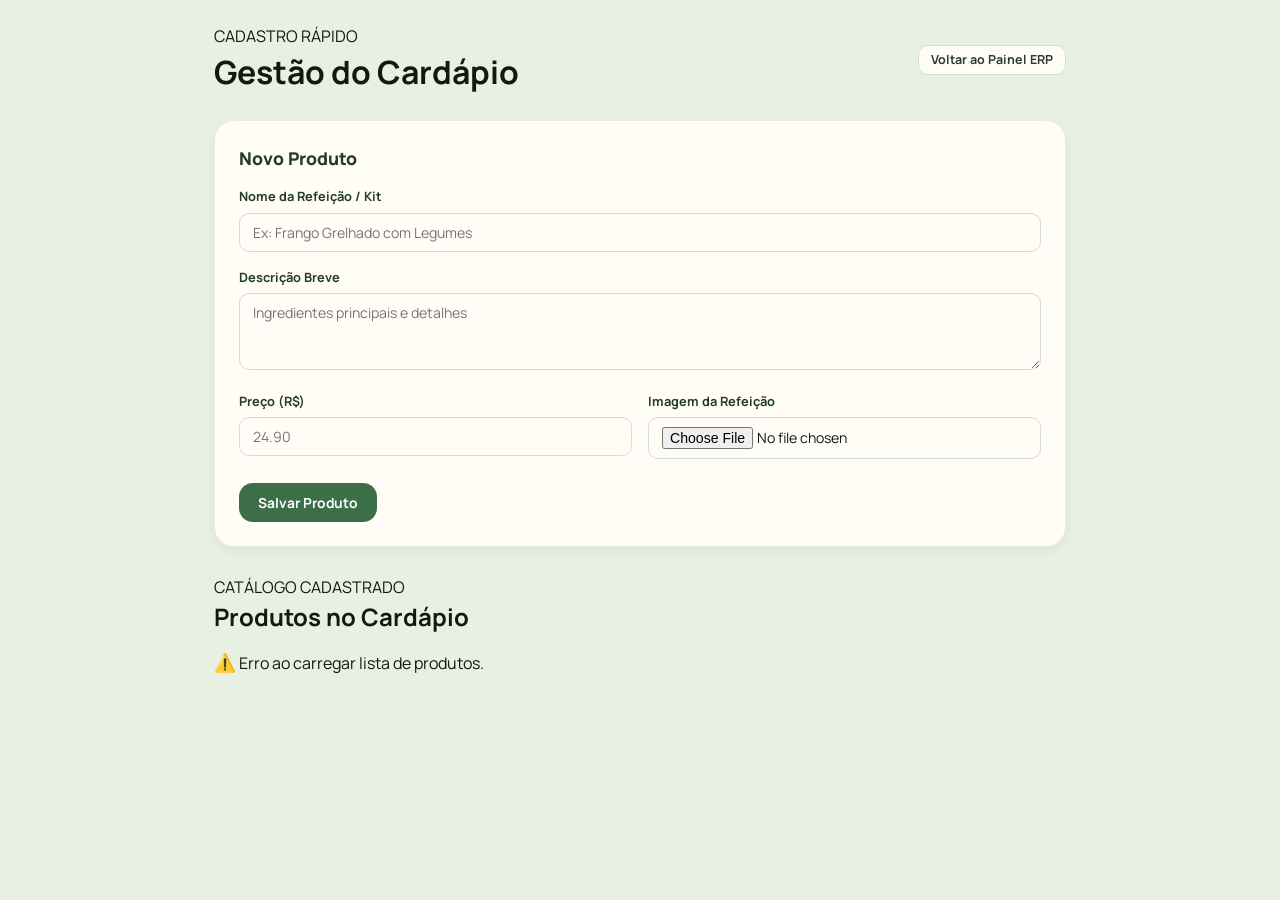
==== commit 831da89c: "Evolui identidade visual do ERP e site" ====
--- a/cardapio.html
+++ b/cardapio.html
@@ -7,7 +7,7 @@
   <link rel="preconnect" href="https://fonts.googleapis.com">
   <link rel="preconnect" href="https://fonts.gstatic.com" crossorigin>
   <link href="https://fonts.googleapis.com/css2?family=Manrope:wght@400;500;600;700;800&display=swap" rel="stylesheet">
-  <link rel="stylesheet" href="/assets/css/main.css">
+  <link rel="stylesheet" href="/assets/css/main.css?v=20260807-3">
 </head>
 <body style="padding: 24px; max-width: 900px; margin: 0 auto;">
 
--- a/assets/css/main.css
+++ b/assets/css/main.css
@@ -1,5 +1,5 @@
 /* ==========================================
-   TÁ NA MÃO! - DESIGN SYSTEM & SAAS SIDEBAR LAYOUT (MAILFY STYLE)
+   TÁ NA MÃO! - DESIGN SYSTEM & PREMIUM SAAS LAYOUT (MAILFY / LINEAR STYLE)
    ========================================== */
 
 @import './variables.css';
@@ -26,7 +26,7 @@
   min-height: 100vh;
 }
 
-/* --- APP LAYOUT COM SIDEBAR LATERAL (SAAS) --- */
+/* --- APP LAYOUT (FULL WIDTH SAAS) --- */
 .app-layout {
   display: flex;
   min-height: 100vh;
@@ -37,8 +37,8 @@
 
 /* --- SIDEBAR LATERAL --- */
 .sidebar {
-  width: 260px;
-  min-width: 260px;
+  width: 250px;
+  min-width: 250px;
   background: var(--bg-card);
   border-right: 1px solid var(--border-subtle);
   display: flex;
@@ -69,8 +69,8 @@
 }
 
 .sidebar-brand img {
-  width: 44px;
-  height: 44px;
+  width: 42px;
+  height: 42px;
   object-fit: contain;
   border-radius: var(--radius-md);
   background: var(--verde-primary);
@@ -158,7 +158,7 @@
   color: var(--verde-primary);
 }
 
-/* RODAPÉ DA SIDEBAR (USUÁRIO) */
+/* RODAPÉ DA SIDEBAR */
 .sidebar-footer {
   border-top: 1px solid var(--border-subtle);
   padding-top: 14px;
@@ -231,19 +231,20 @@
   border-color: var(--status-danger-border);
 }
 
-/* --- ÁREA PRINCIPAL DA APLICAÇÃO --- */
+/* --- ÁREA PRINCIPAL FULL WIDTH --- */
 .main-wrapper {
   flex: 1;
   min-width: 0;
   display: flex;
   flex-direction: column;
-}
-
-/* TOPBAR SUPERIOR DA ÁREA PRINCIPAL */
+  width: calc(100% - 250px);
+}
+
+/* TOPBAR SUPERIOR */
 .app-topbar {
   background: var(--bg-card);
   border-bottom: 1px solid var(--border-subtle);
-  padding: 12px 28px;
+  padding: 14px 32px;
   display: flex;
   align-items: center;
   justify-content: space-between;
@@ -258,7 +259,7 @@
   display: flex;
   align-items: center;
   gap: 8px;
-  font-size: 0.84rem;
+  font-size: 0.86rem;
   color: var(--text-muted);
   font-weight: 600;
 }
@@ -275,8 +276,8 @@
   background: var(--bg-app);
   border: 1px solid var(--border-medium);
   border-radius: var(--radius-pill);
-  padding: 6px 14px;
-  width: 320px;
+  padding: 6px 16px;
+  width: 380px;
   transition: border-color var(--transition-fast), box-shadow var(--transition-fast);
 }
 
@@ -290,7 +291,7 @@
   background: transparent;
   outline: none;
   font-family: var(--font-family);
-  font-size: 0.85rem;
+  font-size: 0.86rem;
   width: 100%;
   color: var(--text-main);
 }
@@ -311,74 +312,188 @@
   cursor: pointer;
 }
 
-/* ÁREA DE CONTEÚDO */
+/* ÁREA DE CONTEÚDO FLUIDA (FULL WIDTH) */
 .app-content {
-  padding: 24px 28px;
-  max-width: 1320px;
-  width: 100%;
-  margin: 0 auto;
-}
-
-/* SEÇÃO DE MICRO-TITULO ESTILO MAILFY */
-.micro-heading {
-  font-family: var(--font-heading);
-  font-size: 0.72rem;
-  font-weight: 800;
-  text-transform: uppercase;
-  letter-spacing: 0.1em;
-  color: var(--verde-primary);
-  margin-bottom: 6px;
-  display: inline-flex;
-  align-items: center;
-  gap: 6px;
-}
-
-.micro-heading.gold {
-  color: var(--dourado-hover);
-}
-
-.section-title {
-  font-family: var(--font-heading);
-  font-size: 1.45rem;
-  font-weight: 800;
-  color: var(--verde-dark);
-  letter-spacing: -0.02em;
-  line-height: 1.25;
-}
-
-.section-subtitle {
-  font-size: 0.92rem;
-  color: var(--text-muted);
-  margin-top: 4px;
-}
-
-/* --- CARDS ESTILO MAILFY --- */
-.mailfy-card {
+  padding: 28px 36px;
+  width: 100%;
+  max-width: 100%;
+  margin: 0;
+}
+
+/* CARDS E PAINÉIS LARGOS */
+.mailfy-card, .admin-card {
   background: var(--bg-card);
   border: 1px solid var(--border-subtle);
   border-radius: var(--radius-lg);
   padding: 24px;
   box-shadow: var(--shadow-sm);
-  transition: transform var(--transition-normal), box-shadow var(--transition-normal), border-color var(--transition-normal);
-  position: relative;
+  margin-bottom: 20px;
+  width: 100%;
+}
+
+/* --- KANBAN OPERACIONAL REFEITO (4 COLUNAS PARALELAS) --- */
+.board {
+  display: grid;
+  grid-template-columns: repeat(4, 1fr);
+  gap: 16px;
+  width: 100%;
+  align-items: start;
+}
+
+.column {
+  background: var(--bg-app);
+  border-radius: var(--radius-md);
+  padding: 14px;
+  min-height: 480px;
+  border: 1px solid var(--border-subtle);
+  display: flex;
+  flex-direction: column;
+  gap: 12px;
+}
+
+.column-header {
+  font-family: var(--font-heading);
+  font-weight: 800;
+  font-size: 0.88rem;
+  color: var(--verde-dark);
+  text-transform: uppercase;
+  letter-spacing: 0.06em;
+  padding-bottom: 10px;
+  border-bottom: 2px solid var(--border-medium);
+  display: flex;
+  align-items: center;
+  justify-content: space-between;
+}
+
+.order-card {
+  background: var(--bg-card);
+  border-radius: var(--radius-sm);
+  padding: 14px;
+  border: 1px solid var(--border-subtle);
+  border-left: 4px solid var(--dourado-primary);
+  box-shadow: var(--shadow-xs);
+  display: flex;
+  flex-direction: column;
+  gap: 8px;
+  transition: transform var(--transition-fast), box-shadow var(--transition-fast);
+}
+
+.order-card:hover {
+  transform: translateY(-2px);
+  box-shadow: var(--shadow-sm);
+}
+
+.order-customer {
+  font-weight: 800;
+  font-size: 0.9rem;
+  color: var(--verde-dark);
+}
+
+.order-details {
+  font-size: 0.82rem;
+  color: var(--text-muted);
+  line-height: 1.4;
+}
+
+.order-footer {
+  display: flex;
+  align-items: center;
+  justify-content: space-between;
+  margin-top: 4px;
+  padding-top: 8px;
+  border-top: 1px dashed var(--border-subtle);
+}
+
+.order-total {
+  font-weight: 800;
+  color: var(--dourado-dark);
+  font-size: 0.92rem;
+}
+
+/* --- TABELA DO CARDÁPIO & PRODUTOS REFEITA --- */
+.table-container {
+  width: 100%;
+  overflow-x: auto;
+  border-radius: var(--radius-md);
+  border: 1px solid var(--border-subtle);
+  background: var(--bg-card);
+}
+
+.mailfy-table {
+  width: 100%;
+  border-collapse: collapse;
+  text-align: left;
+  font-size: 0.88rem;
+}
+
+.mailfy-table th {
+  background-color: var(--bg-app);
+  color: var(--text-muted);
+  font-weight: 700;
+  font-size: 0.74rem;
+  text-transform: uppercase;
+  letter-spacing: 0.06em;
+  padding: 14px 16px;
+  border-bottom: 1px solid var(--border-subtle);
+  white-space: nowrap;
+}
+
+.mailfy-table td {
+  padding: 14px 16px;
+  color: var(--text-body);
+  border-bottom: 1px solid var(--border-subtle);
+  vertical-align: middle;
+}
+
+.mailfy-table tbody tr:hover {
+  background-color: var(--bg-hover);
+}
+
+.product-cell {
+  display: flex;
+  align-items: center;
+  gap: 12px;
+  max-width: 320px;
+}
+
+.product-cell-img {
+  width: 48px;
+  height: 48px;
+  border-radius: var(--radius-sm);
+  object-fit: cover;
+  border: 1px solid var(--border-subtle);
+  background: var(--bg-subtle);
+  flex-shrink: 0;
+}
+
+.product-cell-info {
+  display: flex;
+  flex-direction: column;
+  min-width: 0;
+  max-width: 360px;
+}
+
+.product-cell-title {
+  font-weight: 800;
+  font-size: 0.9rem;
+  color: var(--verde-dark);
+  line-height: 1.2;
+}
+
+.product-cell-desc {
+  font-size: 0.78rem;
+  color: var(--text-muted);
+  margin-top: 2px;
+  line-height: 1.35;
+  display: -webkit-box;
+  -webkit-line-clamp: 2;
+  -webkit-box-orient: vertical;
   overflow: hidden;
-  margin-bottom: 20px;
-}
-
-.mailfy-card:hover {
-  box-shadow: var(--shadow-md);
-  border-color: var(--border-medium);
-}
-
-.mailfy-card.featured-green {
-  border-top: 4px solid var(--verde-primary);
-}
-
-.mailfy-card.featured-gold {
-  border-top: 4px solid var(--dourado-primary);
-}
-
-/* --- ACCORDION / SEÇÕES RECOLHÍVEIS (MAILFY STYLE) --- */
+  text-overflow: ellipsis;
+  word-break: break-word;
+}
+
+/* ACCORDIONS RECOLHÍVEIS */
 details.mailfy-accordion {
   background: var(--bg-card);
   border: 1px solid var(--border-subtle);
@@ -386,7 +501,6 @@
   margin-bottom: 16px;
   overflow: hidden;
   box-shadow: var(--shadow-xs);
-  transition: border-color var(--transition-fast), box-shadow var(--transition-fast);
 }
 
 details.mailfy-accordion[open] {
@@ -404,38 +518,16 @@
   gap: 12px;
   background: var(--bg-card);
   font-family: var(--font-heading);
-  font-size: 0.98rem;
+  font-size: 0.96rem;
   font-weight: 700;
   color: var(--verde-dark);
   user-select: none;
-  transition: background-color var(--transition-fast);
-}
-
-details.mailfy-accordion summary::-webkit-details-marker {
-  display: none;
-}
+}
+
+details.mailfy-accordion summary::-webkit-details-marker { display: none; }
 
 details.mailfy-accordion summary:hover {
   background-color: var(--bg-hover);
-}
-
-details.mailfy-accordion summary .accordion-icon {
-  width: 28px;
-  height: 28px;
-  border-radius: 50%;
-  background: var(--verde-light);
-  color: var(--verde-primary);
-  display: inline-flex;
-  align-items: center;
-  justify-content: center;
-  font-size: 0.85rem;
-  transition: transform var(--transition-fast);
-}
-
-details.mailfy-accordion[open] summary .accordion-icon {
-  transform: rotate(180deg);
-  background: var(--verde-primary);
-  color: #fff;
 }
 
 details.mailfy-accordion .accordion-body {
@@ -444,250 +536,67 @@
   background: #ffffff;
 }
 
-/* --- CARDS DE MÉTRICAS / KPIS --- */
-.kpi-grid {
-  display: grid;
-  grid-template-columns: repeat(auto-fit, minmax(190px, 1fr));
-  gap: 16px;
-  margin-bottom: 24px;
-}
-
-.kpi-card {
-  background: var(--bg-card);
-  border: 1px solid var(--border-subtle);
-  border-radius: var(--radius-md);
-  padding: 20px 18px;
-  text-align: center;
-  box-shadow: var(--shadow-xs);
-  transition: transform var(--transition-fast), box-shadow var(--transition-fast);
-}
-
-.kpi-card:hover {
-  transform: translateY(-2px);
-  box-shadow: var(--shadow-sm);
-  border-color: var(--verde-border);
-}
-
-.kpi-card .kpi-value {
-  font-size: 1.75rem;
-  font-weight: 800;
-  color: var(--verde-dark);
-  line-height: 1.1;
-  letter-spacing: -0.03em;
-}
-
-.kpi-card .kpi-value.gold {
-  color: var(--dourado-dark);
-}
-
-.kpi-card .kpi-label {
-  font-size: 0.8rem;
-  font-weight: 600;
-  color: var(--text-muted);
-  margin-top: 6px;
-  text-transform: capitalize;
-}
-
-/* --- STATUS PILLS & BADGES (MAILFY STYLE) --- */
+/* STATUS PILLS & BADGES */
 .status-pill {
   display: inline-flex;
   align-items: center;
   gap: 6px;
-  padding: 5px 12px;
+  padding: 4px 10px;
   border-radius: var(--radius-pill);
-  font-size: 0.76rem;
+  font-size: 0.74rem;
   font-weight: 700;
-  line-height: 1.2;
-  letter-spacing: 0.01em;
   border: 1px solid transparent;
   white-space: nowrap;
 }
 
-.status-pill::before {
-  content: '';
-  display: inline-block;
-  width: 6px;
-  height: 6px;
-  border-radius: 50%;
-  background-color: currentColor;
-}
-
-.pill-success {
-  background-color: var(--status-success-bg);
-  color: var(--status-success-text);
-  border-color: var(--status-success-border);
-}
-
-.pill-warning {
-  background-color: var(--status-warning-bg);
-  color: var(--status-warning-text);
-  border-color: var(--status-warning-border);
-}
-
-.pill-danger {
-  background-color: var(--status-danger-bg);
-  color: var(--status-danger-text);
-  border-color: var(--status-danger-border);
-}
-
-.pill-info {
-  background-color: var(--status-info-bg);
-  color: var(--status-info-text);
-  border-color: var(--status-info-border);
-}
-
-.pill-purple {
-  background-color: var(--status-purple-bg);
-  color: var(--status-purple-text);
-  border-color: var(--status-purple-border);
-}
-
-.pill-gold {
-  background-color: var(--dourado-light);
-  color: var(--dourado-dark);
-  border-color: var(--dourado-border);
-}
-
-/* --- BOTÕES MODERNOS --- */
+.pill-success { background-color: var(--status-success-bg); color: var(--status-success-text); border-color: var(--status-success-border); }
+.pill-warning { background-color: var(--status-warning-bg); color: var(--status-warning-text); border-color: var(--status-warning-border); }
+.pill-danger { background-color: var(--status-danger-bg); color: var(--status-danger-text); border-color: var(--status-danger-border); }
+.pill-info { background-color: var(--status-info-bg); color: var(--status-info-text); border-color: var(--status-info-border); }
+.pill-purple { background-color: var(--status-purple-bg); color: var(--status-purple-text); border-color: var(--status-purple-border); }
+.pill-gold { background-color: var(--dourado-light); color: var(--dourado-dark); border-color: var(--dourado-border); }
+
+/* BOTÕES MODERNOS */
 .btn {
   display: inline-flex;
   align-items: center;
   justify-content: center;
   gap: 8px;
-  padding: 10px 20px;
+  padding: 9px 18px;
   border-radius: var(--radius-md);
   font-family: var(--font-heading);
-  font-size: 0.88rem;
+  font-size: 0.86rem;
   font-weight: 700;
   cursor: pointer;
   border: 1px solid transparent;
   transition: all var(--transition-fast);
   text-decoration: none;
-  line-height: 1.3;
-}
-
-.btn-primary {
-  background-color: var(--verde-primary);
-  color: var(--text-white);
-  box-shadow: var(--shadow-xs);
-}
-
-.btn-primary:hover {
-  background-color: var(--verde-hover);
-  box-shadow: var(--shadow-glow-green);
-  transform: translateY(-1px);
-}
-
-.btn-gold {
-  background-color: var(--dourado-primary);
-  color: #ffffff;
-  box-shadow: var(--shadow-xs);
-}
-
-.btn-gold:hover {
-  background-color: var(--dourado-hover);
-  box-shadow: var(--shadow-glow-gold);
-  transform: translateY(-1px);
-}
-
-.btn-secondary {
-  background-color: var(--bg-card);
-  color: var(--text-body);
-  border-color: var(--border-medium);
-}
-
-.btn-secondary:hover {
-  background-color: var(--bg-hover);
-  border-color: var(--verde-primary);
-  color: var(--verde-dark);
-}
-
-.btn-ghost {
-  background: transparent;
-  color: var(--text-muted);
-}
-
-.btn-ghost:hover {
-  background-color: var(--bg-subtle);
-  color: var(--verde-dark);
-}
-
-.btn-sm {
-  padding: 6px 14px;
-  font-size: 0.8rem;
-  border-radius: var(--radius-sm);
-}
-
-.btn-lg {
-  padding: 14px 28px;
-  font-size: 1rem;
-  border-radius: var(--radius-lg);
-}
-
-/* --- TABELAS LIMPAS ESTILO MAILFY --- */
-.table-container {
-  width: 100%;
-  overflow-x: auto;
-  border-radius: var(--radius-md);
-  border: 1px solid var(--border-subtle);
-  background: var(--bg-card);
-}
-
-.mailfy-table {
-  width: 100%;
-  border-collapse: collapse;
-  text-align: left;
+  white-space: nowrap;
+}
+
+.btn-primary { background-color: var(--verde-primary); color: var(--text-white); }
+.btn-primary:hover { background-color: var(--verde-hover); box-shadow: var(--shadow-glow-green); }
+
+.btn-gold { background-color: var(--dourado-primary); color: #ffffff; }
+.btn-gold:hover { background-color: var(--dourado-hover); box-shadow: var(--shadow-glow-gold); }
+
+.btn-secondary { background-color: var(--bg-card); color: var(--text-body); border-color: var(--border-medium); }
+.btn-secondary:hover { background-color: var(--bg-hover); border-color: var(--verde-primary); color: var(--verde-dark); }
+
+.btn-ghost { background: transparent; color: var(--text-muted); }
+.btn-ghost:hover { background-color: var(--bg-subtle); color: var(--verde-dark); }
+
+.btn-sm { padding: 5px 12px; font-size: 0.78rem; border-radius: var(--radius-sm); }
+
+/* INPUTS & FORMULÁRIOS */
+.form-group { margin-bottom: 16px; }
+.form-label { display: block; font-size: 0.8rem; font-weight: 700; color: var(--verde-dark); margin-bottom: 6px; }
+
+.form-control {
+  width: 100%;
+  padding: 9px 13px;
+  font-family: var(--font-family);
   font-size: 0.88rem;
-}
-
-.mailfy-table th {
-  background-color: var(--bg-app);
-  color: var(--text-muted);
-  font-weight: 700;
-  font-size: 0.75rem;
-  text-transform: uppercase;
-  letter-spacing: 0.06em;
-  padding: 14px 18px;
-  border-bottom: 1px solid var(--border-subtle);
-}
-
-.mailfy-table td {
-  padding: 16px 18px;
-  color: var(--text-body);
-  border-bottom: 1px solid var(--border-subtle);
-  vertical-align: middle;
-}
-
-.mailfy-table tbody tr {
-  transition: background-color var(--transition-fast);
-}
-
-.mailfy-table tbody tr:hover {
-  background-color: var(--bg-hover);
-}
-
-.mailfy-table tbody tr:last-child td {
-  border-bottom: none;
-}
-
-/* --- INPUTS & FORMULÁRIOS --- */
-.form-group {
-  margin-bottom: 18px;
-}
-
-.form-label {
-  display: block;
-  font-size: 0.82rem;
-  font-weight: 700;
-  color: var(--verde-dark);
-  margin-bottom: 6px;
-}
-
-.form-control {
-  width: 100%;
-  padding: 10px 14px;
-  font-family: var(--font-family);
-  font-size: 0.9rem;
   color: var(--text-main);
   background-color: var(--bg-card);
   border: 1px solid var(--border-medium);
@@ -701,83 +610,73 @@
   box-shadow: 0 0 0 3px rgba(60, 110, 71, 0.15);
 }
 
-.form-control::placeholder {
-  color: var(--text-light);
-}
-
-/* --- TOAST NOTIFICATIONS --- */
-.toast-container {
-  position: fixed;
-  bottom: 24px;
-  right: 24px;
-  z-index: 9999;
-  display: flex;
-  flex-direction: column;
-  gap: 10px;
-  max-width: 380px;
-  pointer-events: none;
-}
-
-.toast {
-  pointer-events: auto;
-  background: var(--bg-card);
-  border: 1px solid var(--border-subtle);
-  border-radius: var(--radius-md);
-  padding: 14px 18px;
-  box-shadow: var(--shadow-lg);
-  display: flex;
-  align-items: center;
-  gap: 12px;
-  font-size: 0.88rem;
-  font-weight: 600;
-  color: var(--text-main);
-  animation: slideUp 0.3s cubic-bezier(0.16, 1, 0.3, 1) forwards;
-}
-
-.toast.toast-success {
-  border-left: 4px solid var(--status-success-text);
-}
-
-.toast.toast-danger {
-  border-left: 4px solid var(--status-danger-text);
-}
-
-.toast.toast-info {
-  border-left: 4px solid var(--status-info-text);
-}
-
-@keyframes slideUp {
-  from {
-    opacity: 0;
-    transform: translateY(20px);
-  }
-  to {
-    opacity: 1;
-    transform: translateY(0);
-  }
-}
-
-/* --- RESPONSIVIDADE MOBILE --- */
+/* --- KPI GRID EXECUTIVO --- */
+.kpi-grid {
+  display: grid;
+  grid-template-columns: repeat(4, 1fr);
+  gap: 16px;
+  margin-bottom: 20px;
+}
+
+.kpi-card {
+  background: var(--bg-card);
+  border: 1px solid var(--border-subtle);
+  border-radius: var(--radius-lg);
+  padding: 18px 20px;
+  box-shadow: var(--shadow-xs);
+  display: flex;
+  flex-direction: column;
+  justify-content: space-between;
+  transition: transform var(--transition-fast), box-shadow var(--transition-fast);
+}
+
+.kpi-card:hover {
+  transform: translateY(-2px);
+  box-shadow: var(--shadow-sm);
+  border-color: var(--verde-border);
+}
+
+.kpi-value {
+  font-family: var(--font-heading);
+  font-size: 1.85rem;
+  font-weight: 800;
+  color: var(--verde-dark);
+  line-height: 1.1;
+  margin-bottom: 6px;
+}
+
+.kpi-value.danger { color: var(--status-danger-text); }
+.kpi-value.gold { color: var(--dourado-dark); }
+
+.kpi-label {
+  font-size: 0.76rem;
+  font-weight: 700;
+  color: var(--text-muted);
+  text-transform: uppercase;
+  letter-spacing: 0.05em;
+}
+
+/* RESPONSIVIDADE MOBILE */
 @media (max-width: 992px) {
-  .sidebar {
-    position: fixed;
-    transform: translateX(-100%);
-    box-shadow: var(--shadow-lg);
-  }
-
-  .sidebar.open {
-    transform: translateX(0);
-  }
-
-  .mobile-nav-toggle {
-    display: inline-flex;
-  }
-
-  .topbar-search {
-    display: none;
-  }
-
-  .app-content {
-    padding: 16px;
-  }
-}
+  .sidebar { position: fixed; transform: translateX(-100%); box-shadow: var(--shadow-lg); }
+  .sidebar.open { transform: translateX(0); }
+  .main-wrapper { width: 100%; }
+  .mobile-nav-toggle { display: inline-flex; }
+  .topbar-search { display: none; }
+  .board { grid-template-columns: 1fr; }
+  .kpi-grid { grid-template-columns: repeat(2, 1fr); }
+  .app-content { padding: 16px; }
+}
+
+/* --- REGRAS DE EXIBIÇÃO DE ABAS DO PAINEL --- */
+.tab-content {
+  display: none;
+  width: 100%;
+}
+
+.tab-content.active {
+  display: block !important;
+  opacity: 1 !important;
+  visibility: visible !important;
+}
+
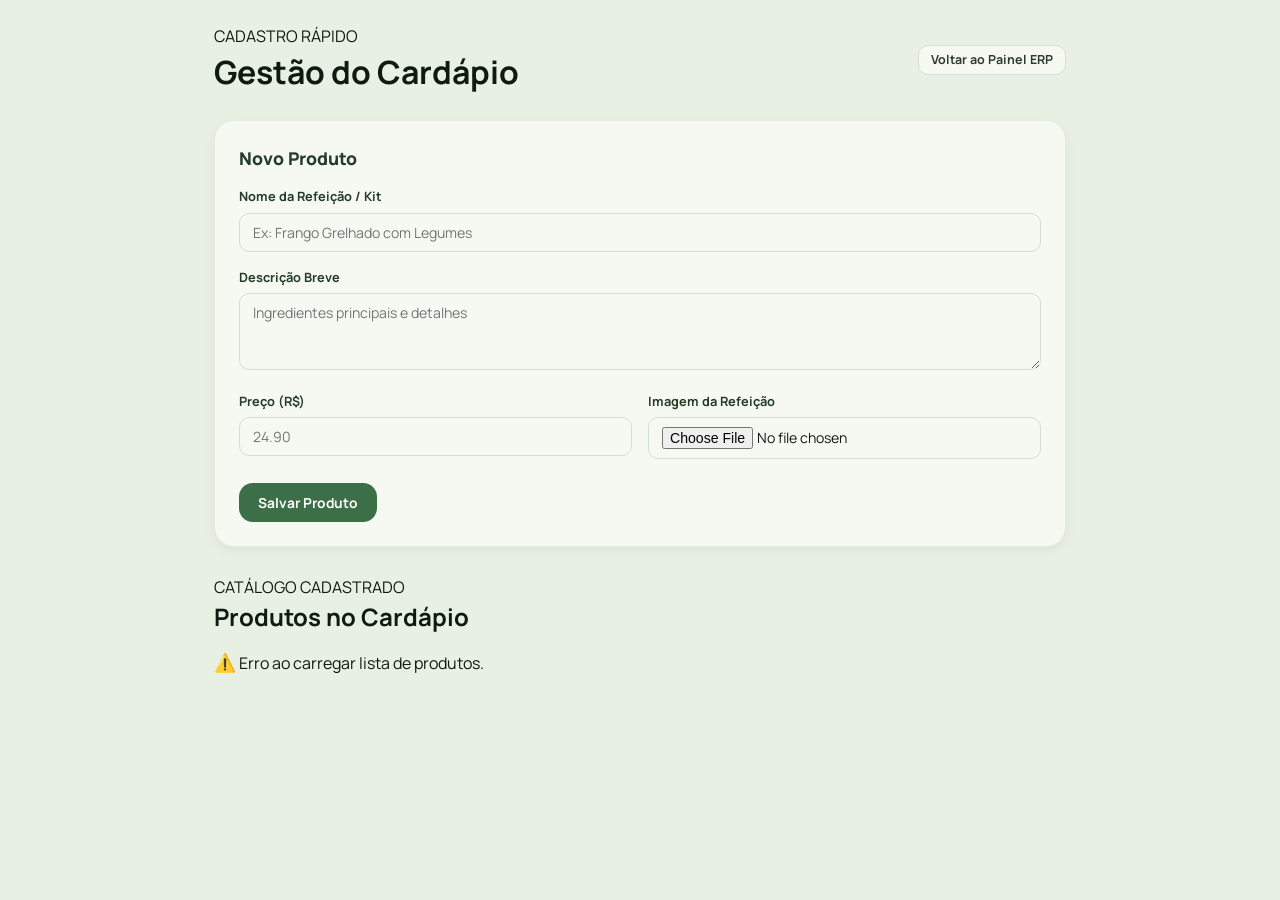
==== commit d4e92272: "style: unifica identidade visual do ERP e frontend" ====
--- a/cardapio.html
+++ b/cardapio.html
@@ -7,7 +7,7 @@
   <link rel="preconnect" href="https://fonts.googleapis.com">
   <link rel="preconnect" href="https://fonts.gstatic.com" crossorigin>
   <link href="https://fonts.googleapis.com/css2?family=Manrope:wght@400;500;600;700;800&display=swap" rel="stylesheet">
-  <link rel="stylesheet" href="/assets/css/main.css?v=20260807-3">
+  <link rel="stylesheet" href="/assets/css/main.css?v=20260807-4">
 </head>
 <body style="padding: 24px; max-width: 900px; margin: 0 auto;">
 
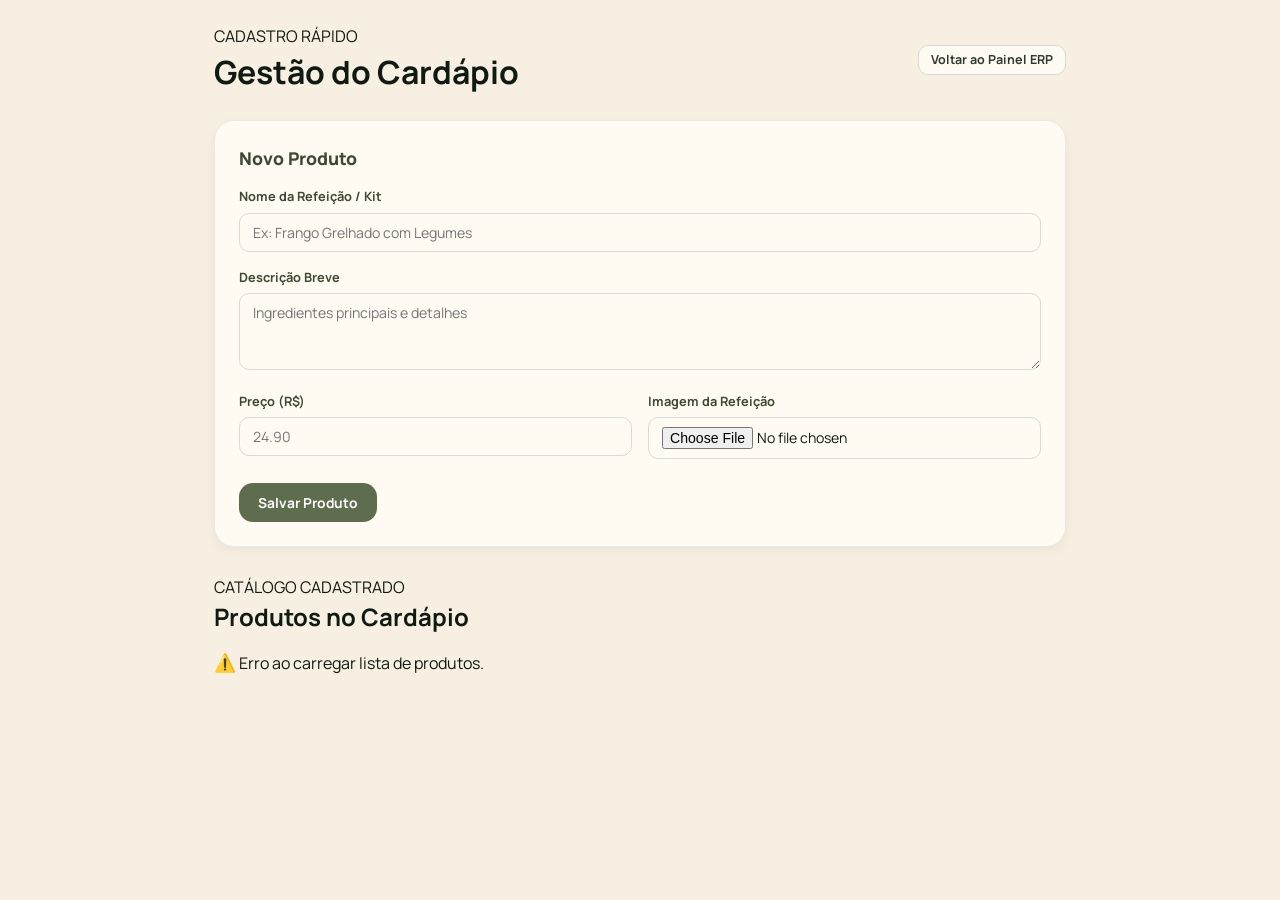
==== commit b4b01ca4: "style: aplica identidade oliva laranja e melhora carrinho mobile" ====
--- a/cardapio.html
+++ b/cardapio.html
@@ -7,7 +7,7 @@
   <link rel="preconnect" href="https://fonts.googleapis.com">
   <link rel="preconnect" href="https://fonts.gstatic.com" crossorigin>
   <link href="https://fonts.googleapis.com/css2?family=Manrope:wght@400;500;600;700;800&display=swap" rel="stylesheet">
-  <link rel="stylesheet" href="/assets/css/main.css?v=20260807-4">
+  <link rel="stylesheet" href="/assets/css/main.css?v=20260808-1">
 </head>
 <body style="padding: 24px; max-width: 900px; margin: 0 auto;">
 
